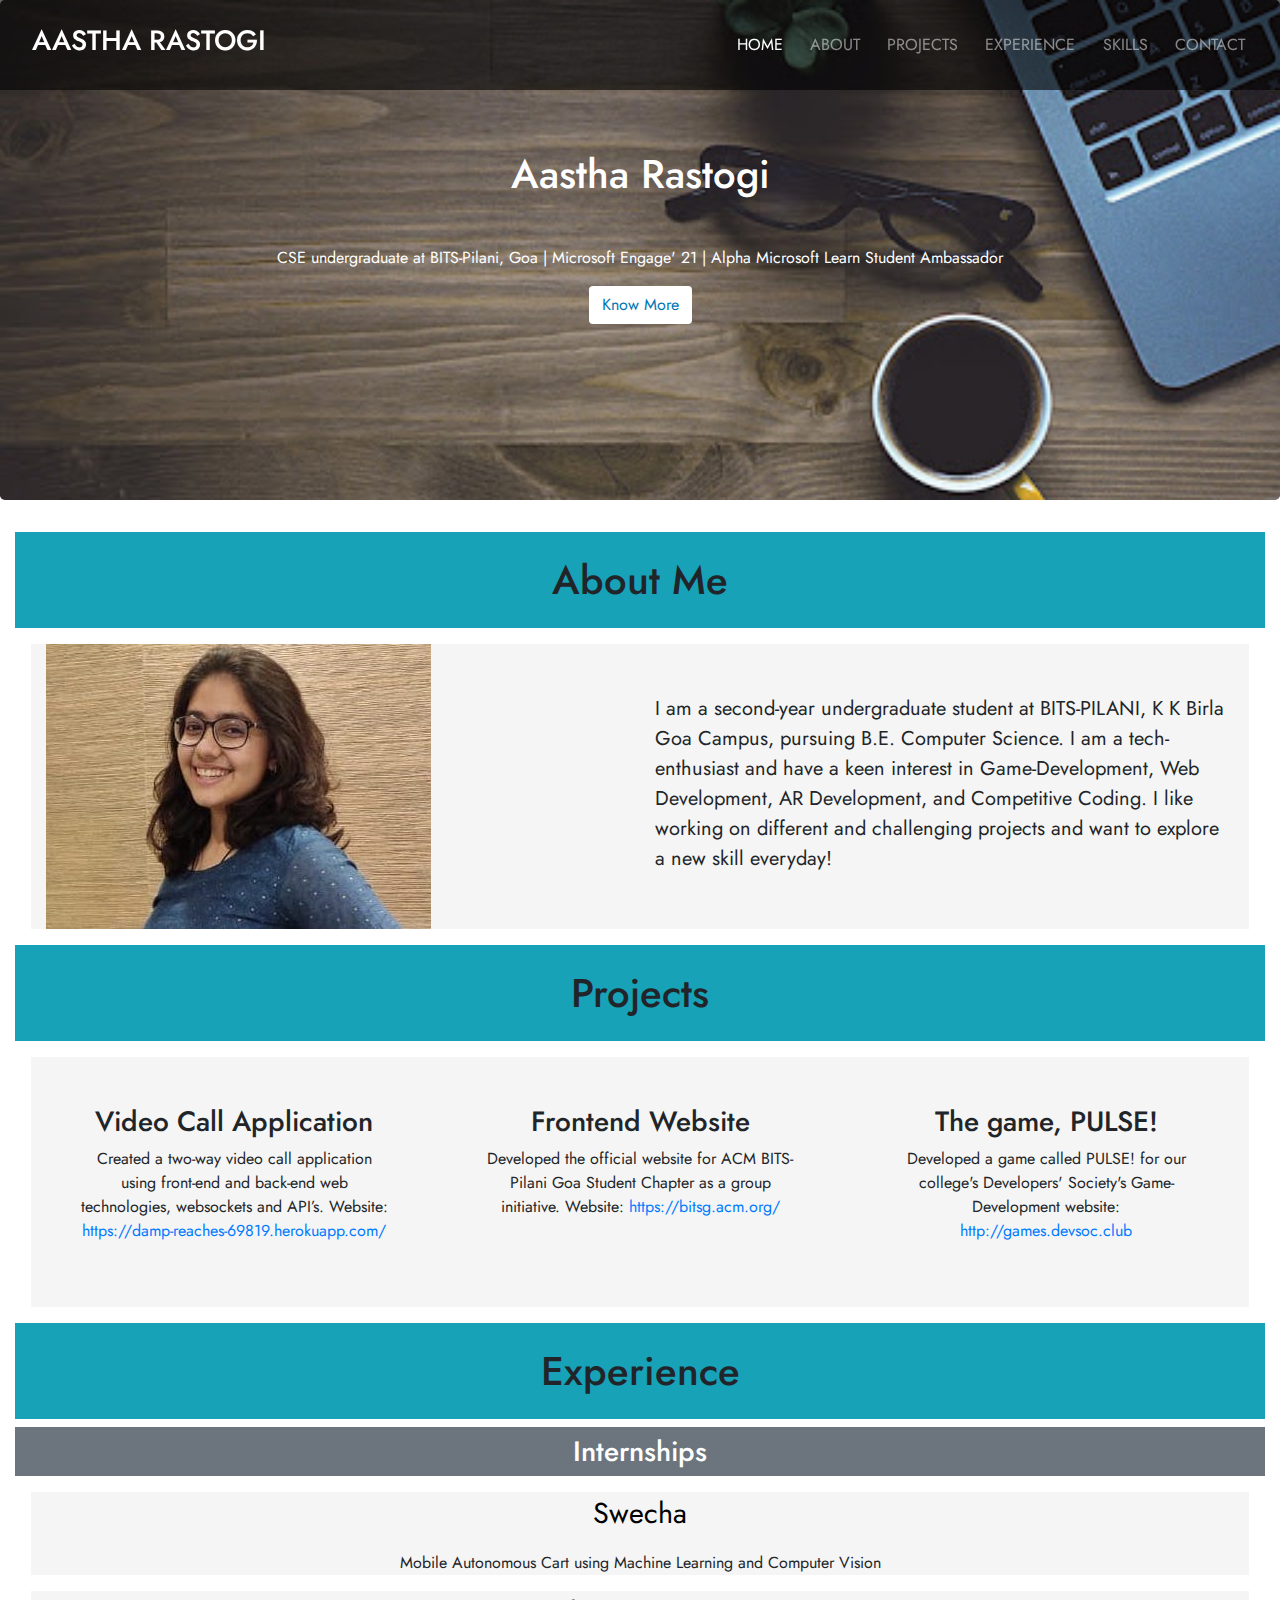
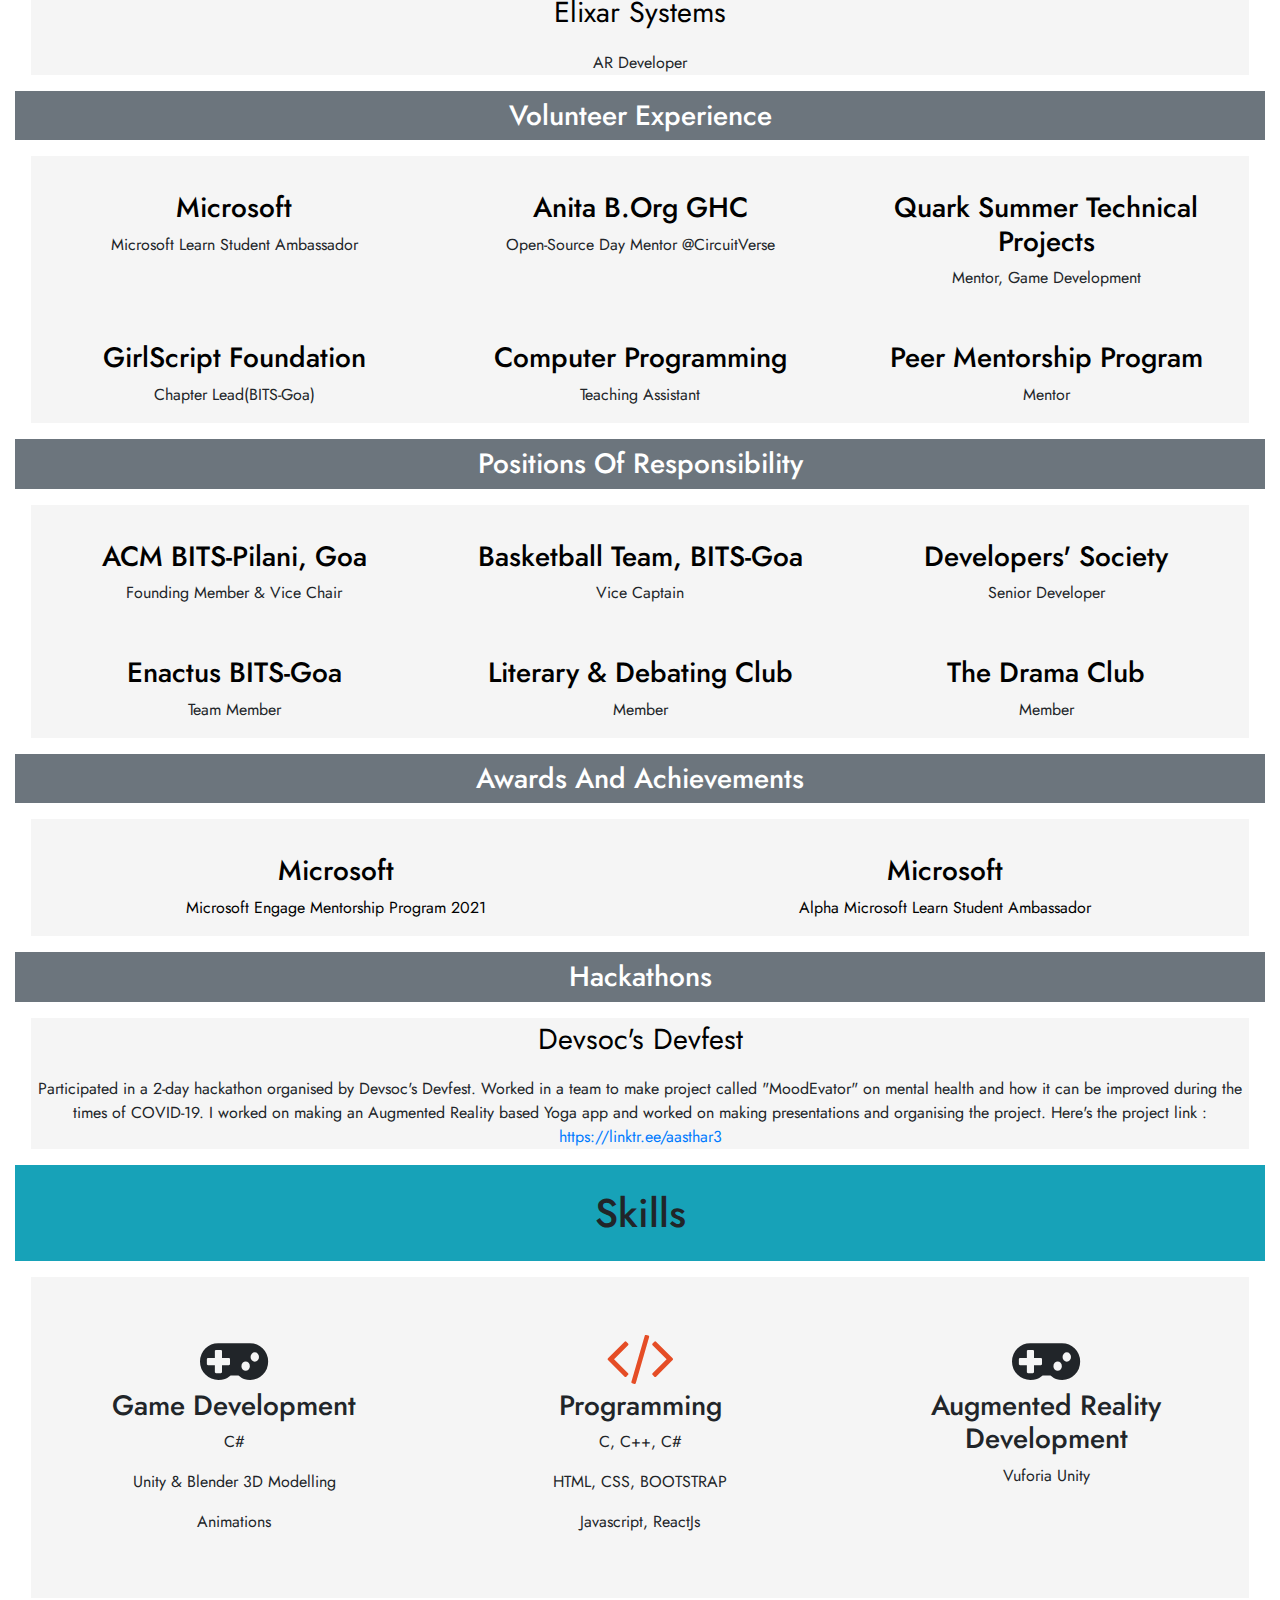
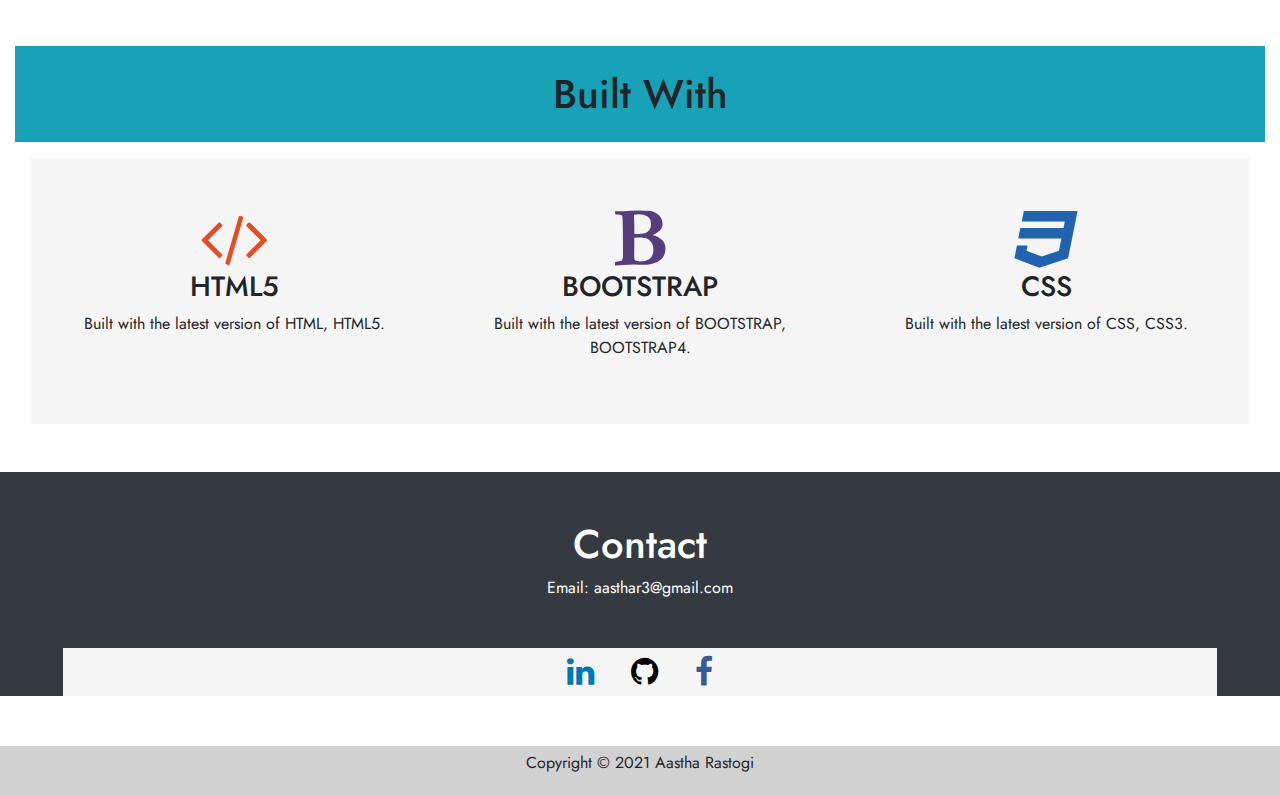
==== myindex.html @ 0b0231b4 "update" ====
<!DOCTYPE html>
<html lang="en">
<head>
    
    <meta charset="UTF-8">
    <meta name="viewport" content="width=device-width, initial-scale=1.0">
    <link rel="stylesheet" href="https://stackpath.bootstrapcdn.com/font-awesome/4.7.0/css/font-awesome.min.css">
    <title>Aastha Rastogi</title>
    <link rel="stylesheet" href="https://maxcdn.bootstrapcdn.com/bootstrap/4.4.1/css/bootstrap.min.css">
    <link href="https://fonts.googleapis.com/css2?family=Jost&display=swap" rel="stylesheet">
    <link rel="stylesheet" href="style.css">
    <link rel="shortcut icon" type="image/png" href="./img/logo.png" />
</head>
<body>

    <header>
        <div>
            <nav class="navbar navbar-expand-lg  navbar-dark bg-dark  fixed-top">
            
                <h3 class="p-3 text-white">AASTHA RASTOGI</h3>
                <button class="navbar-toggler" type="button" data-toggle="collapse" data-target="#navbarSupportedContent" aria-controls="navbarSupportedContent" aria-expanded="false" aria-label="Toggle navigation">
                  <span class="navbar-toggler-icon"></span>
                </button>
              
                <div class="collapse navbar-collapse" id="navbarSupportedContent">
                  <ul class="navbar-nav ml-auto">
                    <li class="nav-item active">
                      <a class="nav-link " href="#home">HOME <span class="sr-only">(current)</span></a>
                    </li>
                    <li class="nav-item">
                      <a class="nav-link " href="#about">ABOUT</a>
                    </li>
                    <li class="nav-item">
                        <a class="nav-link " href="#projects">PROJECTS</a>
                      </li>
                    
                    <li class="nav-item">
                        <a class="nav-link " href="#experience">EXPERIENCE</a>
                    </li>
                    <li class="nav-item">
                        <a class="nav-link " href="#skills">SKILLS</a>
                    </li>
                    <li class="nav-item">
                        <a class="nav-link" href="#contact">CONTACT</a>
                    </li> 
                </ul>
                </div>
            </nav>
        </div>

        <div id="home">
            <div class="jumbotron mt-6 mainbg" style="height: 500px;padding-top: 150px;">
                <h1 style="font-family: inherit; color: white;">Aastha Rastogi</h1>
                <p class="mt-5 text-white">CSE undergraduate at BITS-Pilani, Goa | Microsoft Engage' 21 | Alpha Microsoft Learn Student Ambassador</p> 
                <button class="btn " style=" background-color: white"> <a href="#about" style="color: #0077b5 ">Know More</a></button>
            </div>
            
        </div>
        
       
    </header>
    
    

    <!-- about me -->
    <section>
        <div id="about" class="offset">
            <div class="container-fluid">
                <h1 class="bg-info text-center text-capitalize p-4">About Me</h1>
                <div class="row m-3">
                    <div class="col-lg-6 col-md-6 col-12">
                        <img src="/img/me.jpg" alt="" class="img-fluid">
                    </div>
                    <div class="col-lg-6 col-md-6 col-12">
                        
                        <p style="font-size: 20px;margin-top: 50px;">I am a second-year undergraduate student at BITS-PILANI, K K Birla Goa Campus, pursuing B.E. Computer Science. I am a tech-enthusiast and have a keen interest in Game-Development, Web Development, AR Development, and Competitive Coding. I like working on different and challenging projects and want to explore a new skill everyday!</p>
        
                    </div>
                    
                </div>
                
            </div>
        </div>
        
    </section>
    <!-- about me end -->

    <!-- projects start -->
    <section>
        <div id="projects" class="offset">
            <div class="container-fluid">
                <h1 class="bg-info text-center text-capitalize p-4">Projects</h1>
                <div class="row m-3 text-center">
                    <div class="col-lg-4 col-md-4 col-12 p-5">
                        <h3 m-3>Video Call Application</h3>
                        <p>Created a two-way video call application using front-end and back-end web technologies, websockets and API’s.
                            Website: <a href="https://damp-reaches-69819.herokuapp.com/" target="_blank">https://damp-reaches-69819.herokuapp.com/</a></p>
                    </div>
                    
                    <div class="col-lg-4 col-md-4 col-12 p-5">
                        <h3 m-3>Frontend Website</h3>
                        <p>Developed the official website for ACM BITS-Pilani Goa Student Chapter as a group initiative. Website: 
                            <a href="https://bitsg.acm.org/" target="_blank">https://bitsg.acm.org/</a></p>
                    </div>
                    <div class="col-lg-4 col-md-4 col-12 p-5">
                        <h3 m-3>The game, PULSE!</h3>
                        <p>Developed a game called PULSE! for our college's Developers' Society's Game-Development website: <a href="http://games.devsoc.club" target="_blank">http://games.devsoc.club</a></p>
                    </div>
                    <!-- <div class="col-lg-4 col-md-4 col-12 p-5">
                        <h3 m-3>Rocket launcher app</h3>
                        <p>Built a rocket launcher application based on Augmented Reality. In this application a 3D rocket appears where we want to place it using a 2D image of the rocket. The user can interact with the rocket and make it launch in 3D space</p>
                    </div> -->
                </div>
                
            </div>
        </div>
    </section>

    <!-- projects end -->
    <!-- experience start -->
    <section>
        <div id="experience"  class="offset">
            <div class="container-fluid">
                <h1 class="bg-info text-center text-capitalize p-4">Experience</h1>
                
                
                <!-- Internships -->
                <h3 style="color:white;" class="bg-secondary text-center text-capitalize p-2">Internships</h1>
                    <div class="text-center m-3">
                        <p class="text-center m-3"  style="font-size: 1.8em;"> <a style="color: black;" href="https://swecha.org/" target="_blank" > Swecha</a></p>
                    <p class="text-center">Mobile Autonomous Cart using Machine Learning and Computer Vision</p>
                    </div>
                    <div class="text-center m-3">
                        <p class="text-center m-3"  style="font-size: 1.8em;"> <a style="color: black;" href="http://elixarsystems.com/" target="_blank"> Elixar Systems</a></p>
                    <p class="text-center">AR Developer</p>
                    </div>
                <!-- Internships end -->
                <!-- Volunteer Experience -->
                <h3 style="color:white;" class="bg-secondary text-center text-capitalize p-2 ">Volunteer Experience</h1>
                    <div class="row m-3 text-center">
                        <div class="col col-lg-4">
                            <h3 style="margin-top: 35px;  "><a class="nounderline" style="color: black;"  href="https://studentambassadors.microsoft.com/" target="_blank">Microsoft</a></h3>  
                            <p>Microsoft Learn Student Ambassador</p>
                        </div>
                        <div class="col col-lg-4">
                            <h3 style="margin-top: 35px;  "><a class="nounderline" style="color: black;"  href="https://anitab-org.github.io/open-source-day/upcoming/" target="_blank">Anita B.Org GHC</a></h3>  
                            <p>Open-Source Day Mentor
                                @CircuitVerse</p>
                        </div>  
                        <div class="col col-lg-4">
                            <h3 style="margin-top: 35px;  "><a class="nounderline" style="color: black;"  href="https://qstp.bitsquark.org/" target="_blank">Quark Summer Technical Projects</a></h3>  
                            <p>Mentor, Game Development</p>
                        </div>  
                        <div class="col col-lg-4">
                            <h3 style="margin-top: 35px;  "><a class="nounderline" style="color: black;"  href="https://www.girlscript.tech/home" target="_blank">GirlScript Foundation</a></h3>  
                            <p>Chapter Lead(BITS-Goa)</p>
                        </div>
                        <div class="col col-lg-4">
                            <h3 style="margin-top: 35px;  "><a class="nounderline" style="color: black;"  href="https://www.bits-pilani.ac.in/goa/" target="_blank">Computer Programming</a></h3>  
                            <p>Teaching Assistant</p>
                        </div> 
                        <div class="col col-lg-4">
                            <h3 style="margin-top: 35px;  "><a class="nounderline" style="color: black;"  href="https://www.bits-pilani.ac.in/Goa/AUGSD/PMP" target="_blank">Peer Mentorship Program</a></h3>  
                            <p>Mentor</p>
                        </div>
                    </div>
                <!-- Volunteer Experience end -->
                <!-- Positions Of Responsibility -->
                <h3 style="color:white;" class="bg-secondary text-center text-capitalize p-2 ">Positions Of Responsibility</h1>
                    <div class="row m-3 text-center">
                        
                        <div class="col col-lg-4">
                            <h3 style="margin-top: 35px;  "><a class="nounderline" style="color: black;"  href="https://bitsg.acm.org/" target="_blank">ACM BITS-Pilani, Goa</a></h3>  
                            <p>Founding Member & Vice Chair</p>
                        </div>    
                        <div class="col col-lg-4">
                            
                            <h3 style="margin-top: 35px;  "><a class="nounderline" style="color: black;"  href="#" target="_blank">Basketball Team, BITS-Goa</a></h3>  
                            <p>Vice Captain</p>
                        </div>
                                       
                        <div class="col col-lg-4">
                            <!-- col-md-3  -->
                            <!-- <img src="devsoc.png" class="img-circle img-fluid img-responsive" alt="Cinque Terre"> -->
                            <h3 style="margin-top: 35px; "><a class="nounderline" style="color: black;"  href="https://devsoc.club/" target="_blank">Developers' Society</a></h3>  
                            <p>Senior Developer</p>
                        </div>
                        
                        
                        
                        <!-- <div class="col col-lg-2">
                            
                        </div> -->
                        <div class="col col-lg-4">
                            <h3 style="margin-top: 35px; "><a class="nounderline" style="color: black;"  href="https://plus.enactus.org/s/account/0017000001J3jeQAAR/bits-pilani-goa" target="_blank">Enactus BITS-Goa</a></h3>  
                            <p>Team Member</p>
                        </div>
                        <div class="col col-lg-4">
                            
                            <h3 style="margin-top: 35px "><a class="nounderline" style="color: black;"  href="https://www.facebook.com/ldcbitsg/" target="_blank">Literary & Debating Club</a></h3>  
                            <p>Member</p>
                            
                        </div>
                        <div class="col col-lg-4">
                            
                            <h3 style="margin-top: 35px; "><a class="nounderline" style="color: black;"  href="https://www.facebook.com/bpgcdramaclub/" target="_blank">The Drama Club</a></h3>  
                            <p>Member</p>
                            
                        </div>
                       
                    </div>
                <!-- End of Positions Of Responsibility -->

                <!-- Awards and Achievements -->
                <h3 style="color:white;" class="bg-secondary text-center text-capitalize p-2 ">Awards and Achievements</h1>
                    
                    <div class="row m-3 text-center">
                      <div class="col">
                        <h3 style="margin-top: 35px;  "><a class="nounderline" style="color: black;"  href="https://microsoft.acehacker.com/engage2021" target="_blank">Microsoft</a></h3>  
                        <p> <a class="nounderline" style="color: black;"  href="https://drive.google.com/file/d/1XZwc8YkQY0bQ4_vN1Iy8Lm5P91vXnEnA/view?usp=sharing" target="_blank">Microsoft Engage Mentorship Program 2021</a></p> 
                      </div>
                      <div class="col">
                        <h3 style="margin-top: 35px;  "><a class="nounderline" style="color: black;"  href="https://studentambassadors.microsoft.com/" target="_blank">Microsoft</a></h3>  
                        <p> <a class="nounderline" style="color: black;"  href="https://drive.google.com/file/d/1ZhXa-jci1K-axGBLq14okh6jwX_xzOzJ/view?usp=sharing" target="_blank">Alpha Microsoft Learn Student Ambassador</a></p>
                      </div>
                    </div>
            <!-- Awards and Achievements end -->
                <!-- Hackathons -->
                    <h3 style="color:white;" class="bg-secondary text-center text-capitalize p-2 ">Hackathons</h1>
                        <div class="text-center m-3">
                            <p class="text-center m-3"  style="font-size: 1.8em;"> <a style="color: black;" href="https://devfolio.co/hackathons" > Devsoc's Devfest</a></p>
                            <p class="text-center">Participated in a 2-day hackathon organised by Devsoc's Devfest. Worked in a team to make project called "MoodEvator" on mental health and how it can be improved during the times of COVID-19. I worked on making an Augmented Reality based Yoga app and worked on making presentations and organising the project. Here's the project link : <a href="https://linktr.ee/aasthar3" target="_blank">https://linktr.ee/aasthar3</a></p>
                        </div>
                <!-- Hackathons end -->
                        
            </div>
        </div>
    </section>
    <!-- experience end -->
    <!-- skills -->
    <section>
        <div id="skills" class="offset">
            <div class="container-fluid">
                <h1 class="bg-info text-center text-capitalize p-4">Skills</h1>
                <div class="row m-3 text-center">
                    <div class="col-lg-4 col-md-4 col-12 p-5">
                        <i class="fa fa-gamepad fa-2x"></i>
                        <h3 m-3>Game Development</h3>
                        <p>C#</p>
                        <p>Unity & Blender 3D Modelling</p>
                        <p>Animations</p>
                    </div>
                    <div class="col-lg-4 col-md-4 col-12 p-5">
                        <i class="fa fa-code fa-2x"></i>
                        <h3 >Programming</h3>
                        <p>C, C++, C#</p>
                    
                        <p>HTML, CSS, BOOTSTRAP</p>
                        <p>Javascript, ReactJs</p>
                    </div>
                    <div class="col-lg-4 col-md-4 col-12 p-5">
                        <i class="fa fa-gamepad fa-2x"></i>
                        <h3 m-3>Augmented Reality Development</h3>
                        <p>Vuforia Unity</p>
                        
                    </div>
                    
                </div>
            </div>
        </div>
    </section>

    <!-- skills end -->

    
    <!-- built with start -->
    <section>
        
        <div class="container-fluid ">
            <h1 class="text-center bg-info text-capitalize mt-5 p-4">Built With</h1>
            <div class="row m-3 text-center padding">
                <div class="col-sm-4 col-md-4 p-5">
                    <i class="fa fa-code fa-2x"></i>
                    <h3>HTML5</h3>
                    <p>Built with the latest version of HTML, HTML5.</p>
                </div>
                <div class="col-sm-4 col-md-4 p-5">
                    <i class="fa fa-bold fa-2x"></i>
                    <h3>BOOTSTRAP</h3>
                    <p>Built with the latest version of BOOTSTRAP, BOOTSTRAP4.</p>
                </div>
                <div class="col-sm-4 col-md-4 p-5">
                    <i class="fa fa-css3 fa-2x"></i>
                    <h3>CSS</h3>
                    <p>Built with the latest version of CSS, CSS3.</p>
                </div>
            </div>
        </div>
        
        
        
    </section>
    <!-- built with end -->

    <!-- contact -->
    <footer>
        <div id="contact">
            <div class="container-fluid bg-dark text-white">
                <h1 class="text-center text-capitalize mt-5 pt-5">Contact</h1>
                <p class="text-center">Email: <a href="mailto:aasthar3@gmail.com" style="color: white;">aasthar3@gmail.com</a></p>
    
                <div class="row text-center bg-dark social padding m-5 mb-5">
                    <div class="col-12 ">
                        <a href="https://www.linkedin.com/in/aastha-rastogi/" target="_blank"><i class="fa fa-linkedin"></i></a>
    
                        <a href="https://github.com/astelrastogi" target="_blank"><i class="fa fa-github"></i></a>
                        <a href="https://www.facebook.com/aastha.r.1460" target="_blank"><i class="fa fa-facebook"></i></a>
                        <!-- <a href="" target="_blank"><i class="fa fa-instagram"></i></a> -->
                        <!-- <a href="" target="_blank"><i class="fa fa-whatsapp"></i></a> -->
                    </div>
                </div>
    
            </div>
        </div>
        
        
    </footer>
    <footer id="mainfooter">
        <p>Copyright &copy; 2021 Aastha Rastogi</p>

    </footer>
    <!-- contact end -->
    <script src="https://ajax.googleapis.com/ajax/libs/jquery/3.5.1/jquery.min.js"></script>
    <script src="https://cdnjs.cloudflare.com/ajax/libs/popper.js/1.16.0/umd/popper.min.js"></script>
    <script src="https://maxcdn.bootstrapcdn.com/bootstrap/4.4.1/js/bootstrap.min.js"></script> 
    
    
</body>
</html>
---- style.css ----
@media (max-width: 992px) {

}
@media (max-width: 768px) {

}
@media (max-width: 576px) {

}

*{
    margin:0; padding: 0;
    font-family: 'Jost', sans-serif;
}
#aboutme{
    margin-top:30px ;
}
figure{
    position: relative;
    width: 100%;
    height: 60%;
    margin: 0!important;
}
.fixed-wrap {
  clip: rect(0, auto, auto, 0);
  position: absolute;
  top: 0;
  left: 0;
  width: 100%;
  height: 100%;
}
#fixed {
  background-image: url('bg5.jpg');
  position: fixed;
  display: block;
  top: 0;
  left: 0;
  width: 100%;
  height: 100%;
  background-size: cover;
  background-position: center center;
  -webkit-transform: translateZ(0);
          transform: translateZ(0);
  will-change: transform;
}
.nounderline{
    text-decoration: none;
}
.container-fluid div{
    background-color:whitesmoke!important;
}
.navbar{
    background-color: rgba(0, 0, 0,0.6)!important;
}
.navbar-nav li{
    padding-right: 0.7rem;
}
.jumbotron {
  text-align: center;
  padding-top: 10rem;
  padding-bottom: 10rem;
 
  background-image: url('img/bgg.jpg');
  background-size: cover;
 
}
.fa-gamepad{
  size: 20px;
  font-size: 4em;
}
.fa-laptop-code{
  size: 20px;
  font-size: 4em;
}
.fa-code{
    color: #e54d26;
    size: 20px;
}
.fa-bold{
    color: #563d7c;
}
.fa-css3{
    color: #2163af;
}
.fa-code,.fa-bold,.fa-css3{
    font-size: 4em;
}
.social a{
    font-size: 2em;
    padding: 1rem;
}
.fa-facebook{
  color: #3b5998;
}
.fa-linkedin{
  color:  #0077b5;   
}
.fa-github{
    color: black;
}
.fa-instagram{
    color: #da2d8c;
}
.fa-whatsapp{
    color: #2cdb52;
}
.fa-whatsapp:hover,.fa-facebook:hover,.fa-linkedin:hover,.fa-github:hover,.fa-instagram:hover{
    color: grey;
}
#mainfooter{
  background-color: rgb(209, 209, 209);
  text-align: center;
  padding: 5px;
  margin-top: 50px;
}
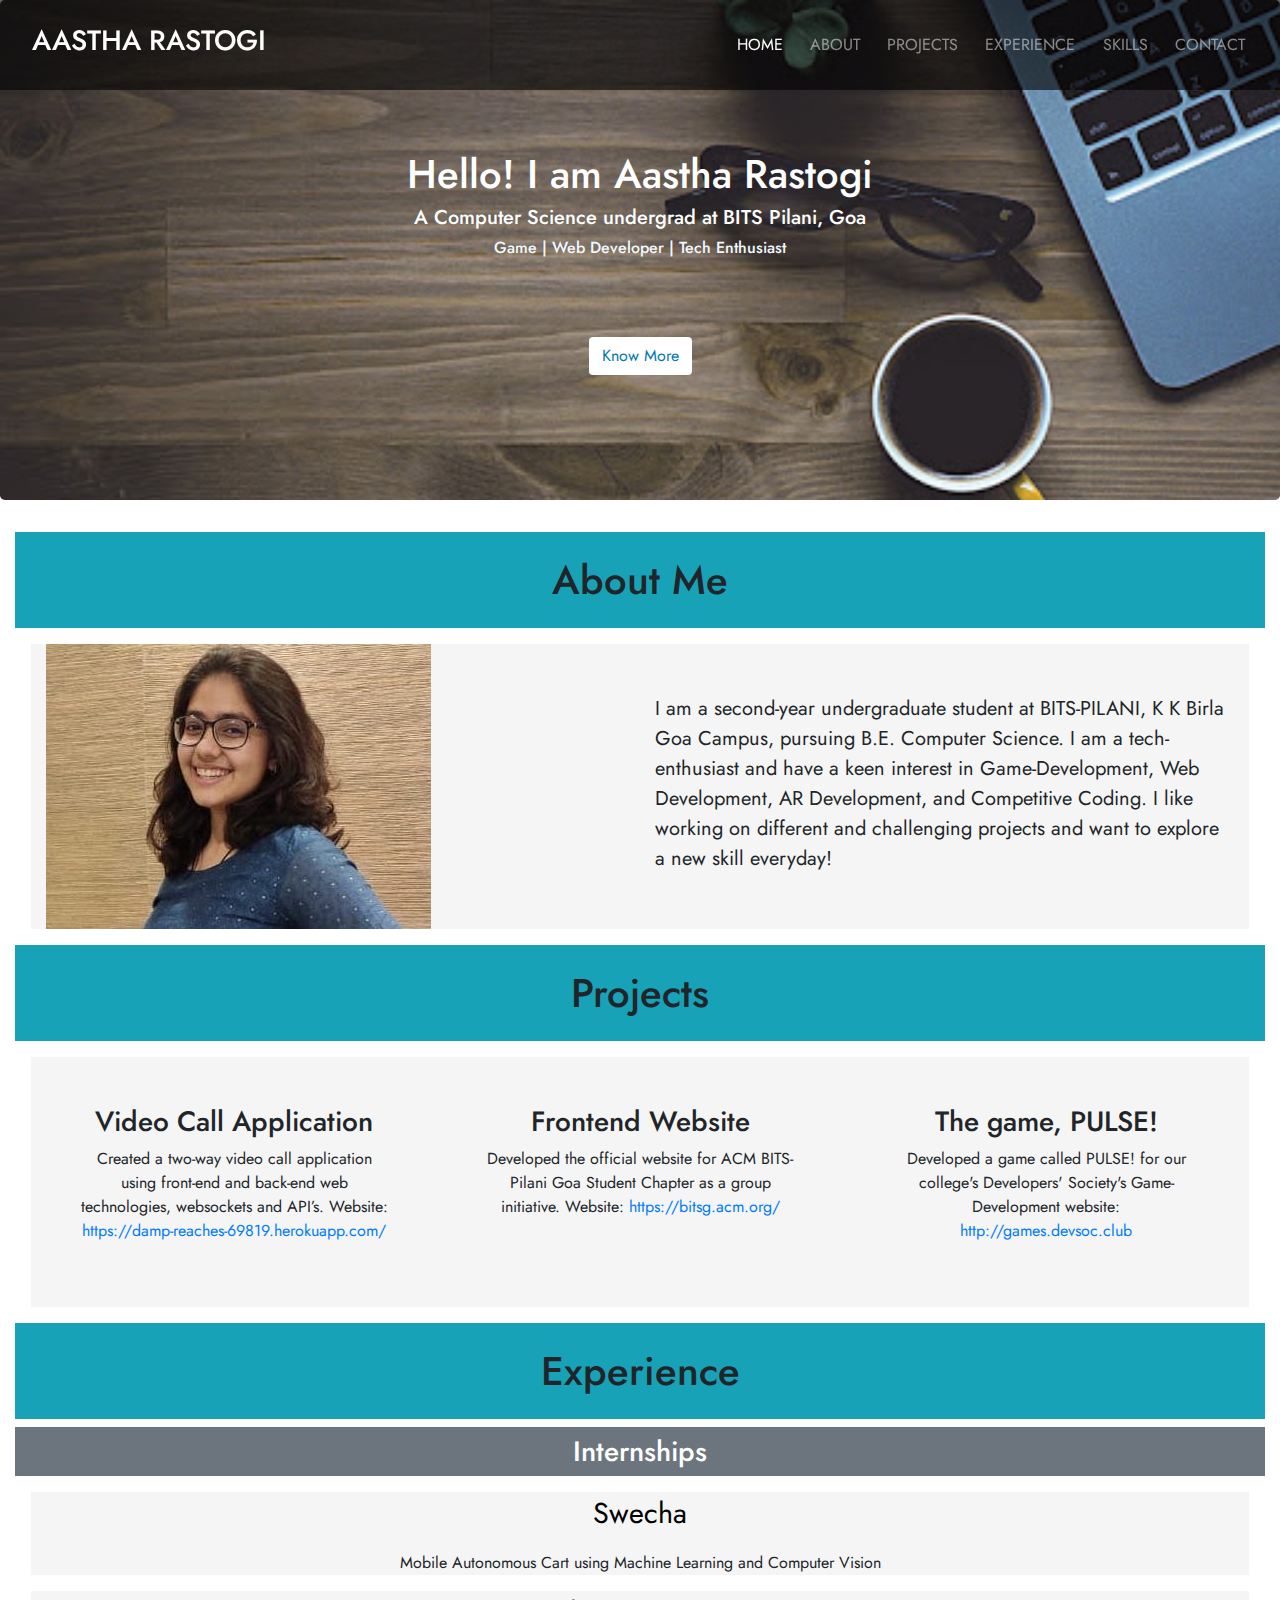
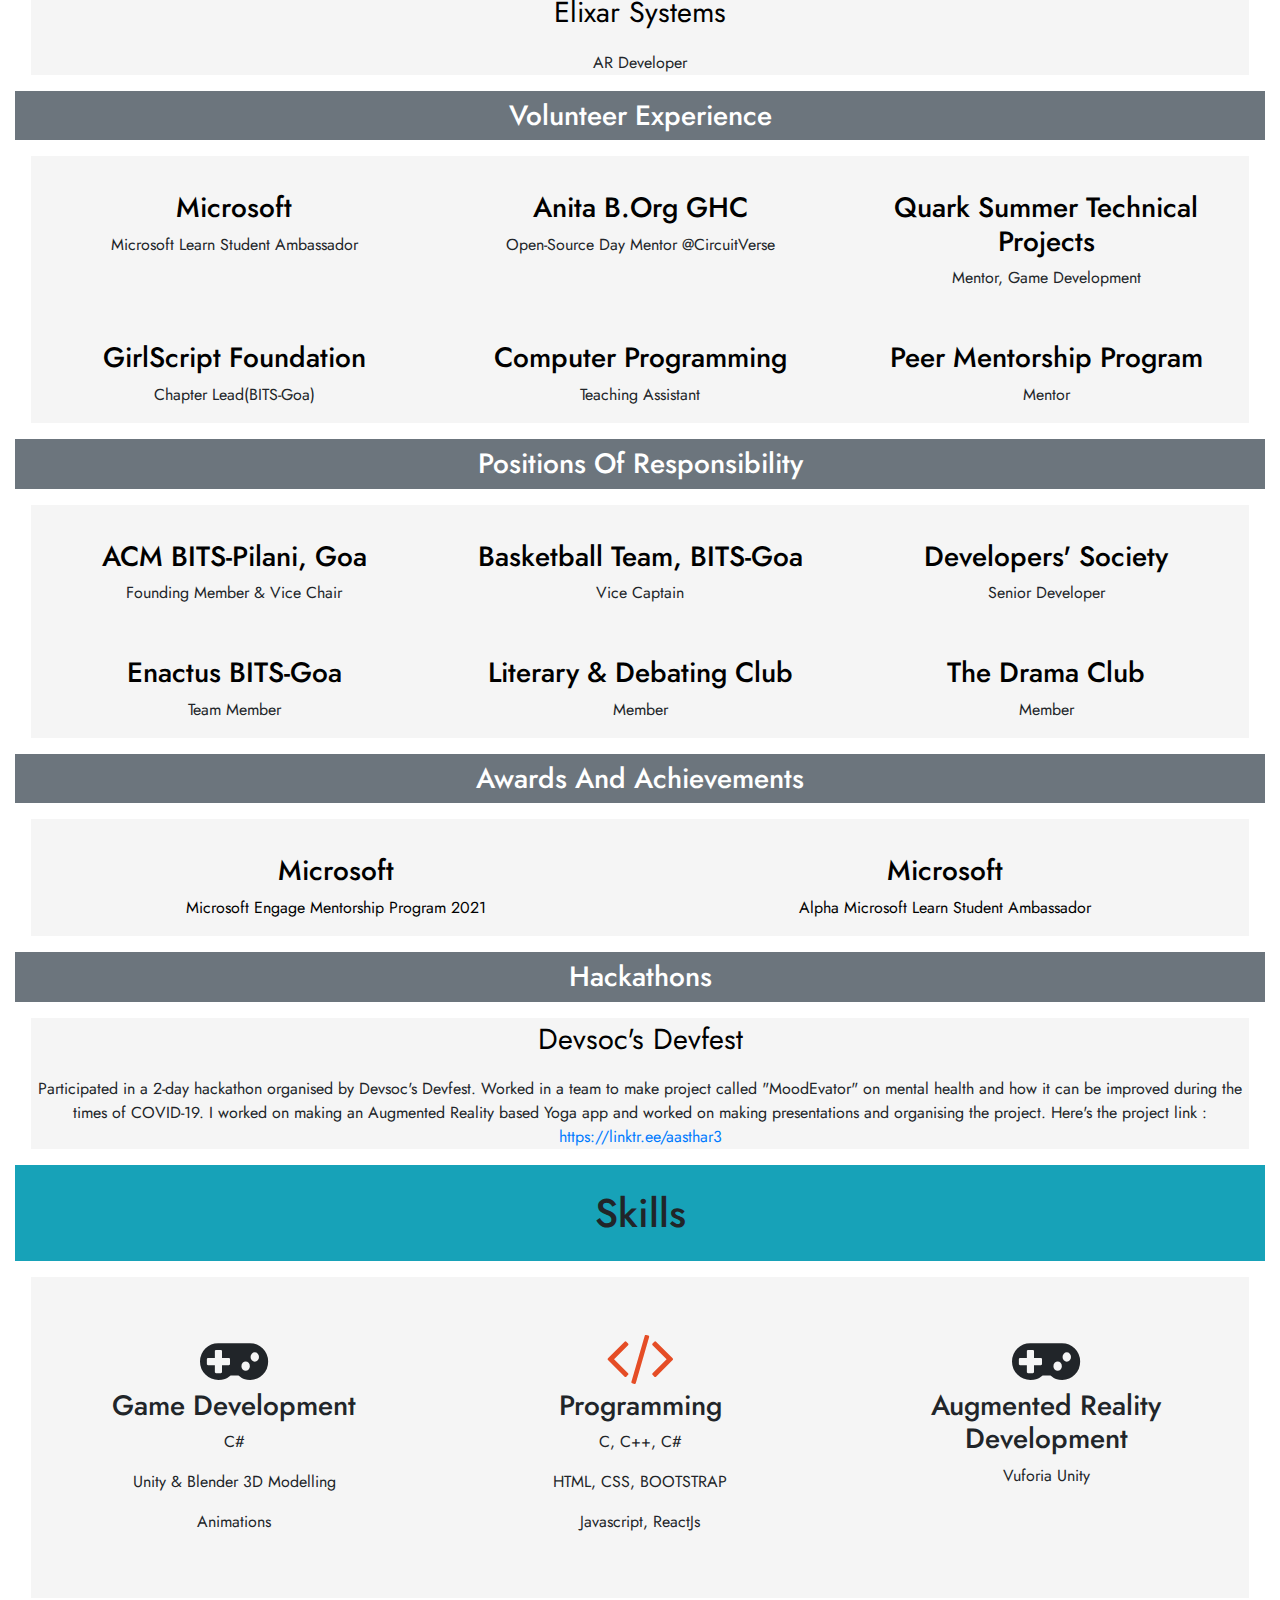
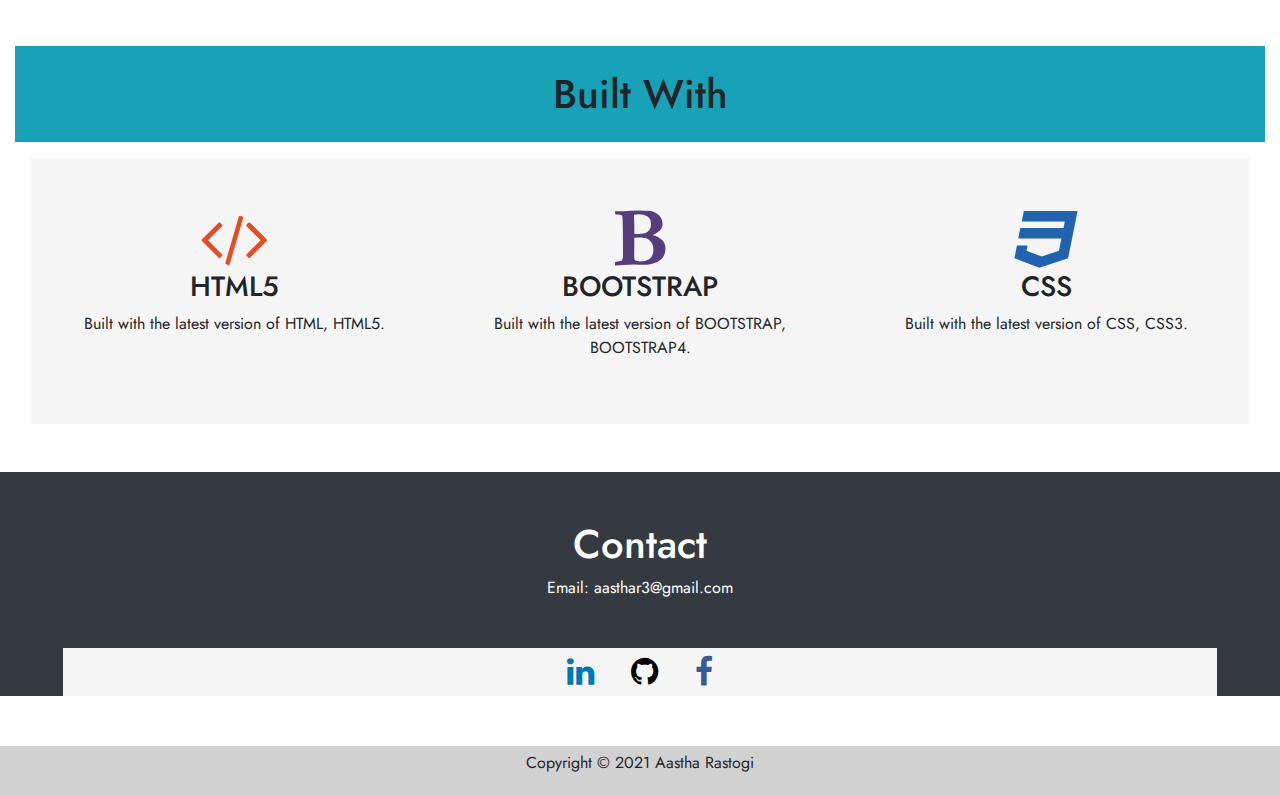
==== commit e1642f10: "update" ====
--- a/myindex.html
+++ b/myindex.html
@@ -50,8 +50,12 @@
 
         <div id="home">
             <div class="jumbotron mt-6 mainbg" style="height: 500px;padding-top: 150px;">
-                <h1 style="font-family: inherit; color: white;">Aastha Rastogi</h1>
-                <p class="mt-5 text-white">CSE undergraduate at BITS-Pilani, Goa | Microsoft Engage' 21 | Alpha Microsoft Learn Student Ambassador</p> 
+                <h1 style="font-family: inherit; color: white;">Hello! I am Aastha Rastogi</h1>
+                <h5 id="typeText2" style="color: white;">A Computer Science undergrad at BITS Pilani, Goa</h6>
+                <h6 id="typeText3" style="color:aliceblue;"> Game | Web Developer | Tech Enthusiast</h6>
+                <br><br><br>
+                <!-- <p class="mt-5 text-white">CSE undergraduate at BITS-Pilani, Goa 
+                    Microsoft Engage' 21 | Alpha Microsoft Learn Student Ambassador</p>  -->
                 <button class="btn " style=" background-color: white"> <a href="#about" style="color: #0077b5 ">Know More</a></button>
             </div>
             
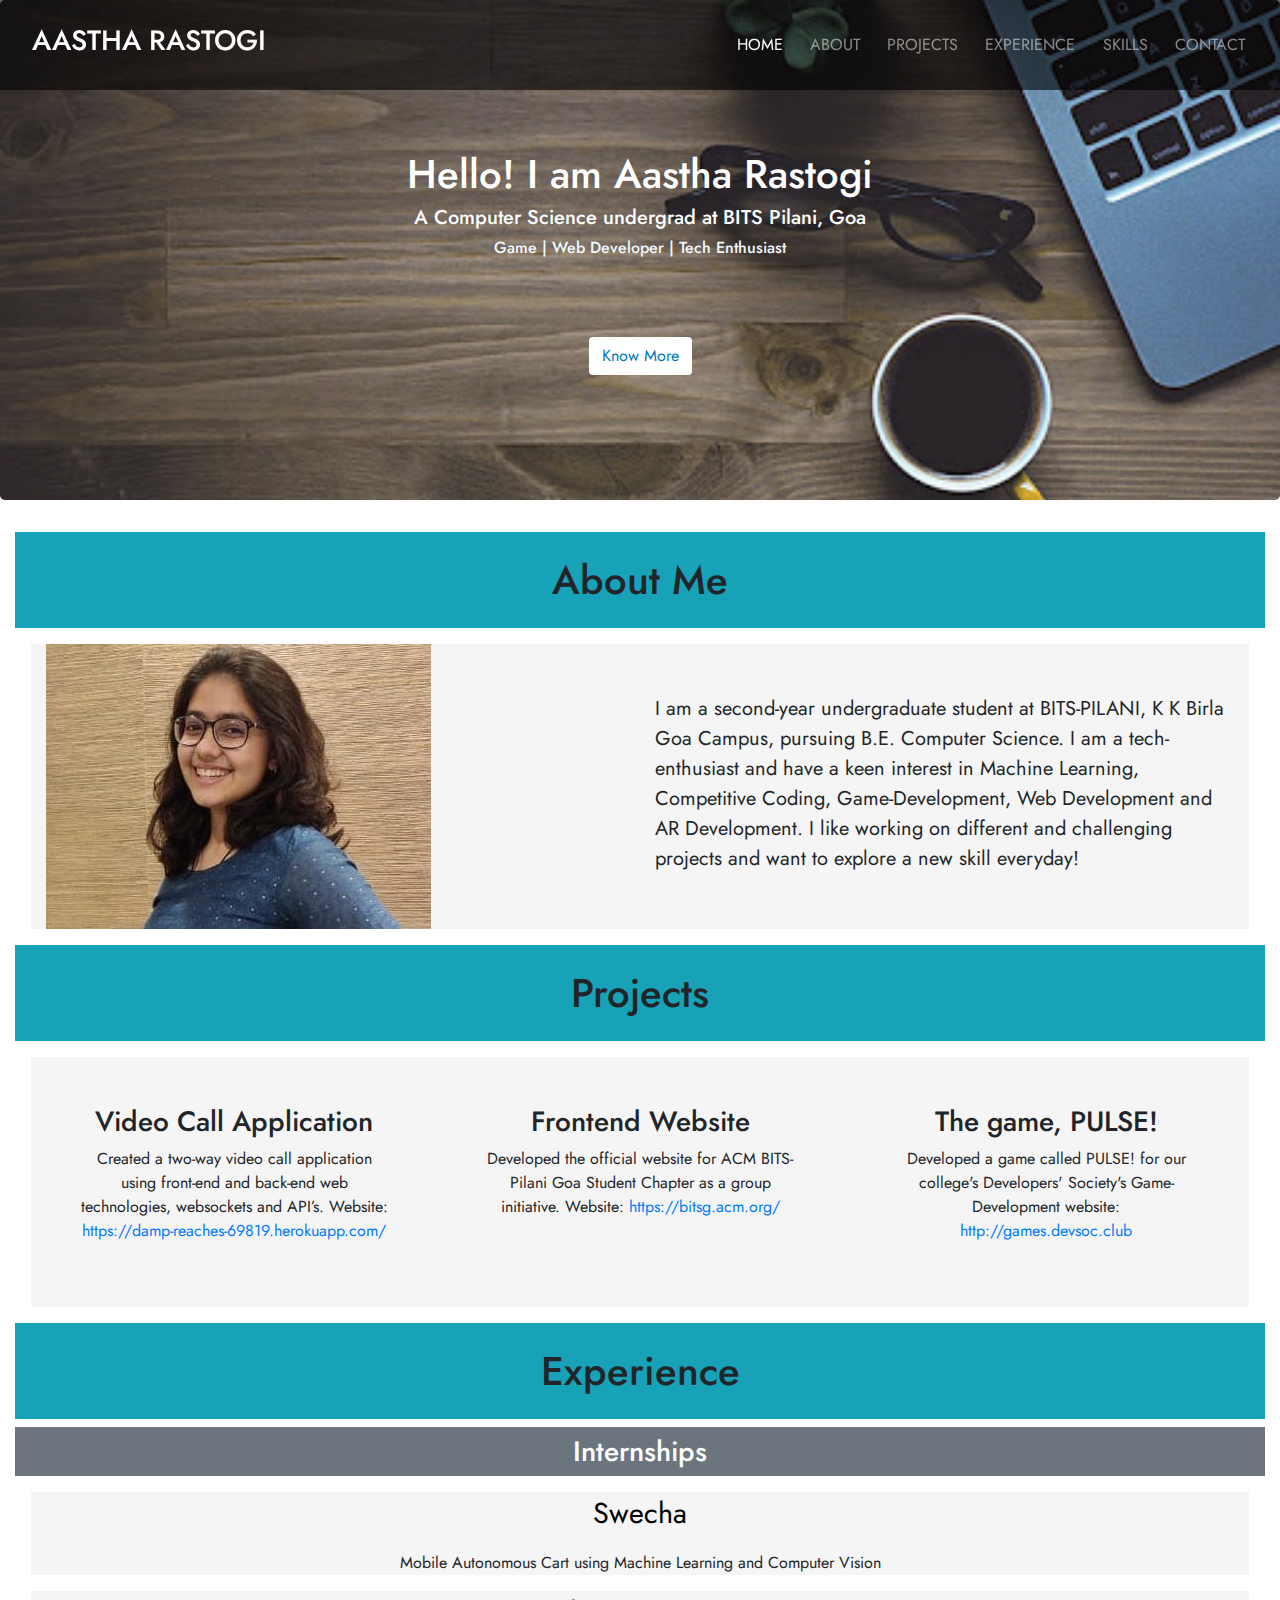
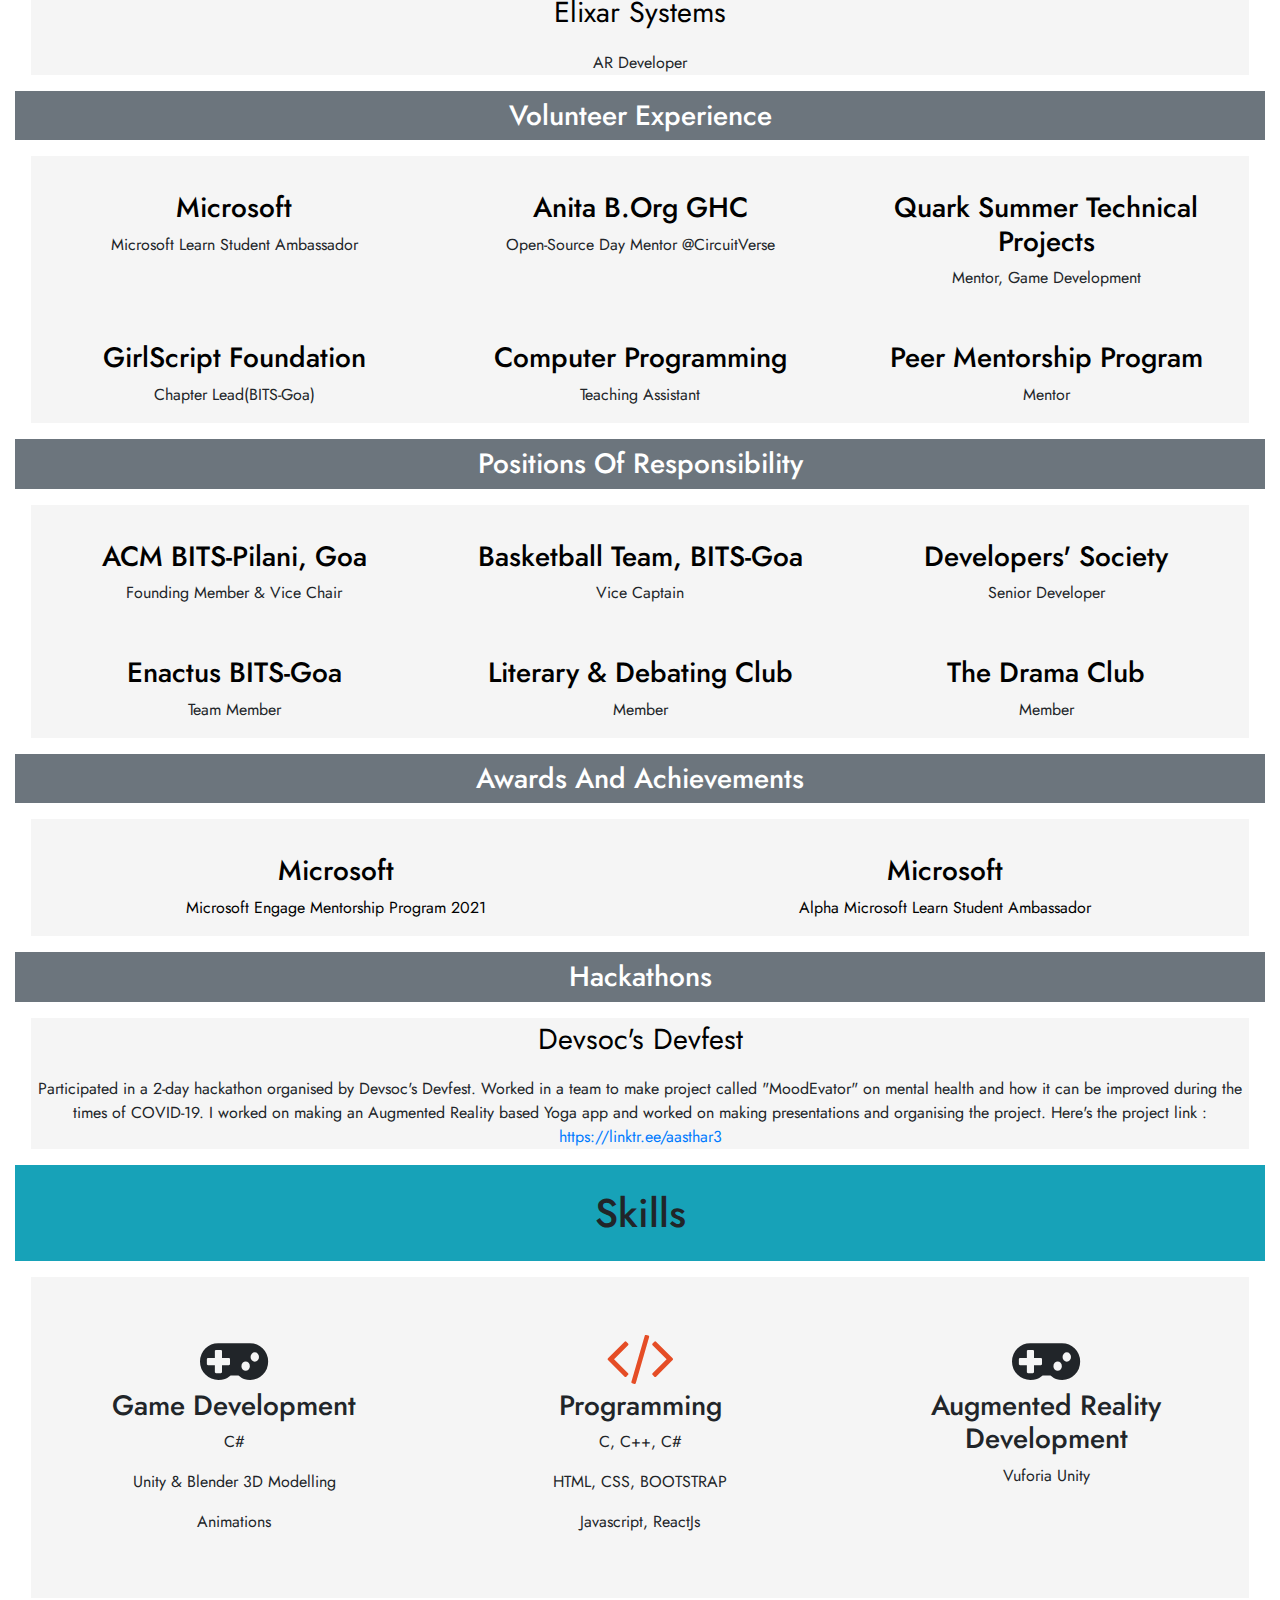
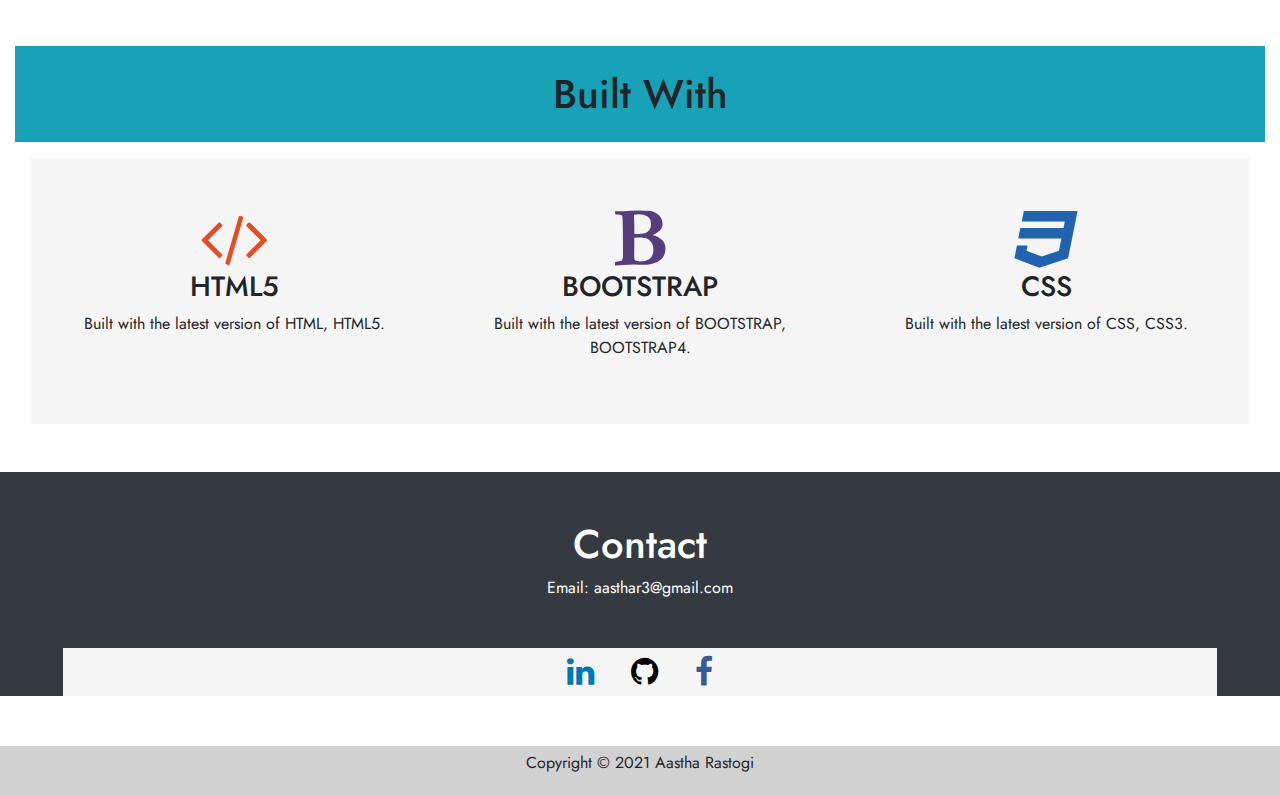
==== commit 9f043bef: "Update myindex.html" ====
--- a/myindex.html
+++ b/myindex.html
@@ -77,7 +77,7 @@
                     </div>
                     <div class="col-lg-6 col-md-6 col-12">
                         
-                        <p style="font-size: 20px;margin-top: 50px;">I am a second-year undergraduate student at BITS-PILANI, K K Birla Goa Campus, pursuing B.E. Computer Science. I am a tech-enthusiast and have a keen interest in Game-Development, Web Development, AR Development, and Competitive Coding. I like working on different and challenging projects and want to explore a new skill everyday!</p>
+                        <p style="font-size: 20px;margin-top: 50px;">I am a second-year undergraduate student at BITS-PILANI, K K Birla Goa Campus, pursuing B.E. Computer Science. I am a tech-enthusiast and have a keen interest in Machine Learning, Competitive Coding, Game-Development, Web Development and AR Development. I like working on different and challenging projects and want to explore a new skill everyday!</p>
         
                     </div>
                     
@@ -340,4 +340,4 @@
     
     
 </body>
-</html>+</html>
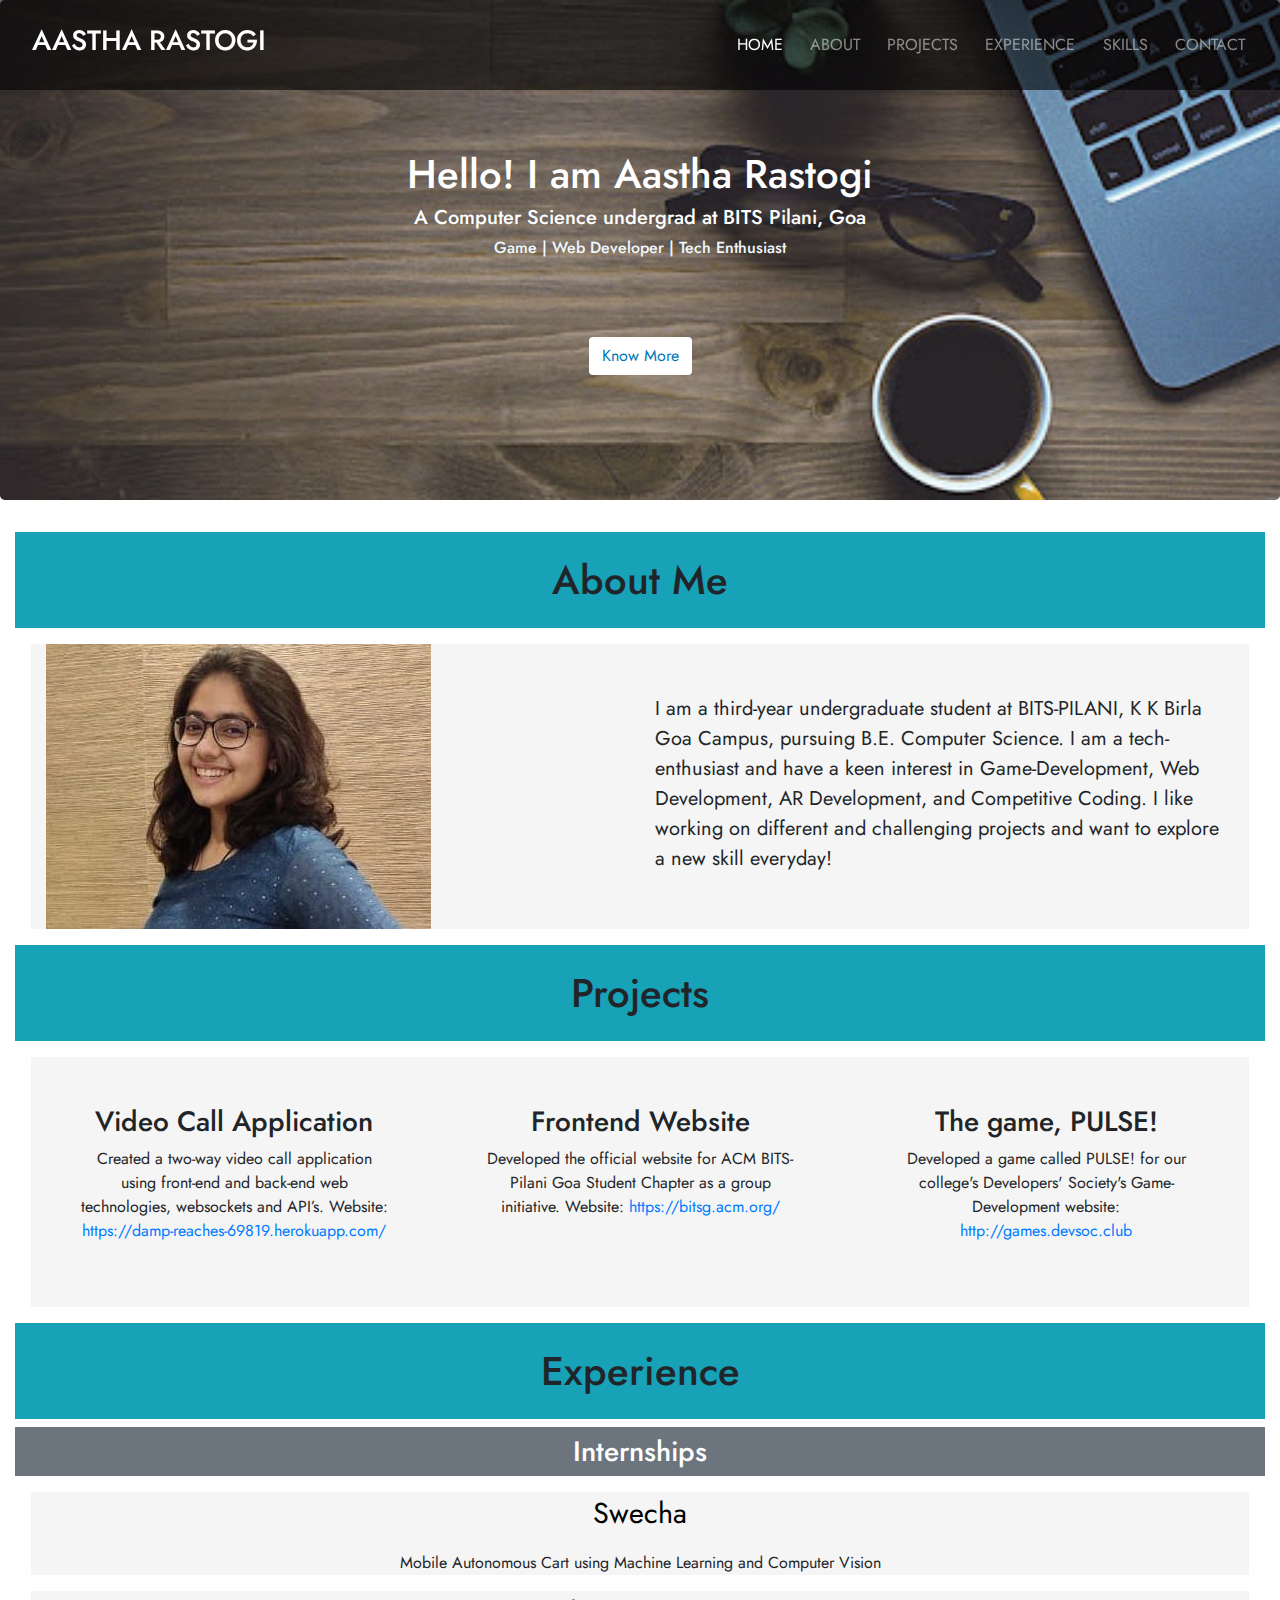
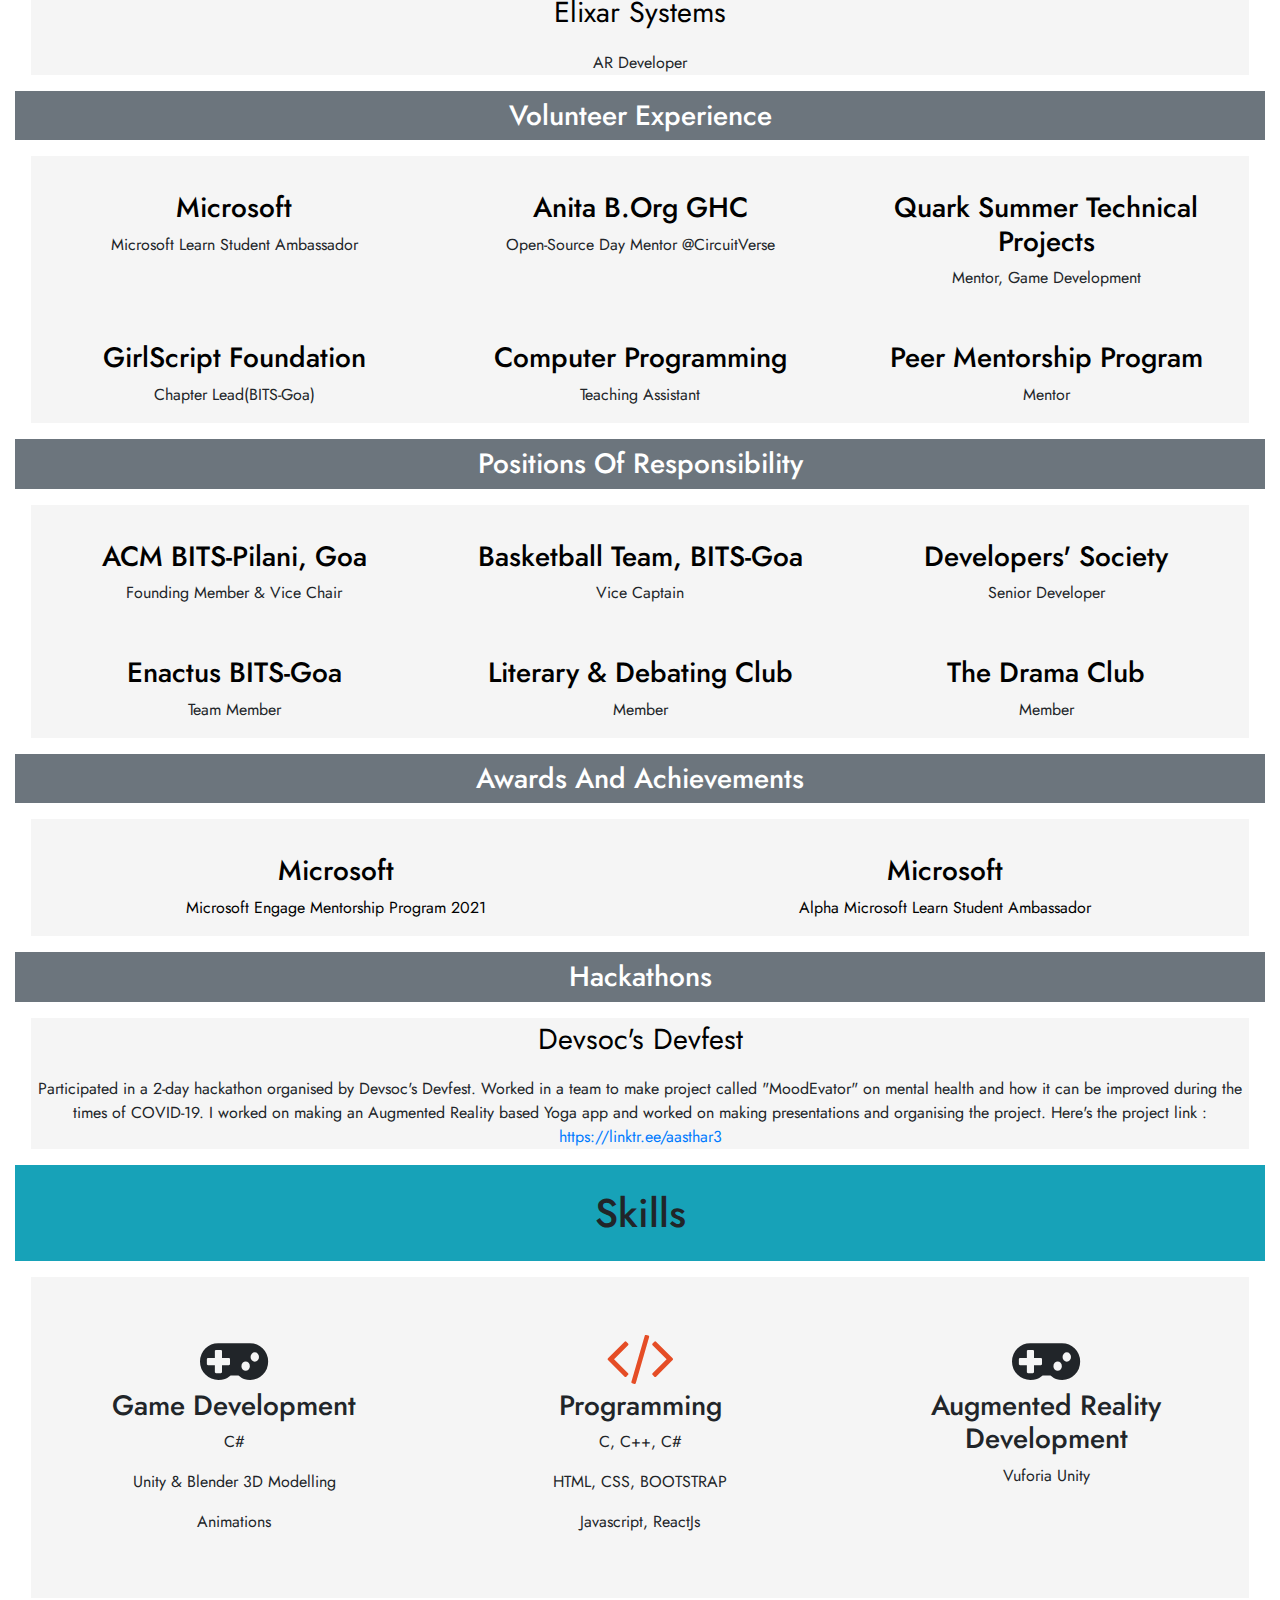
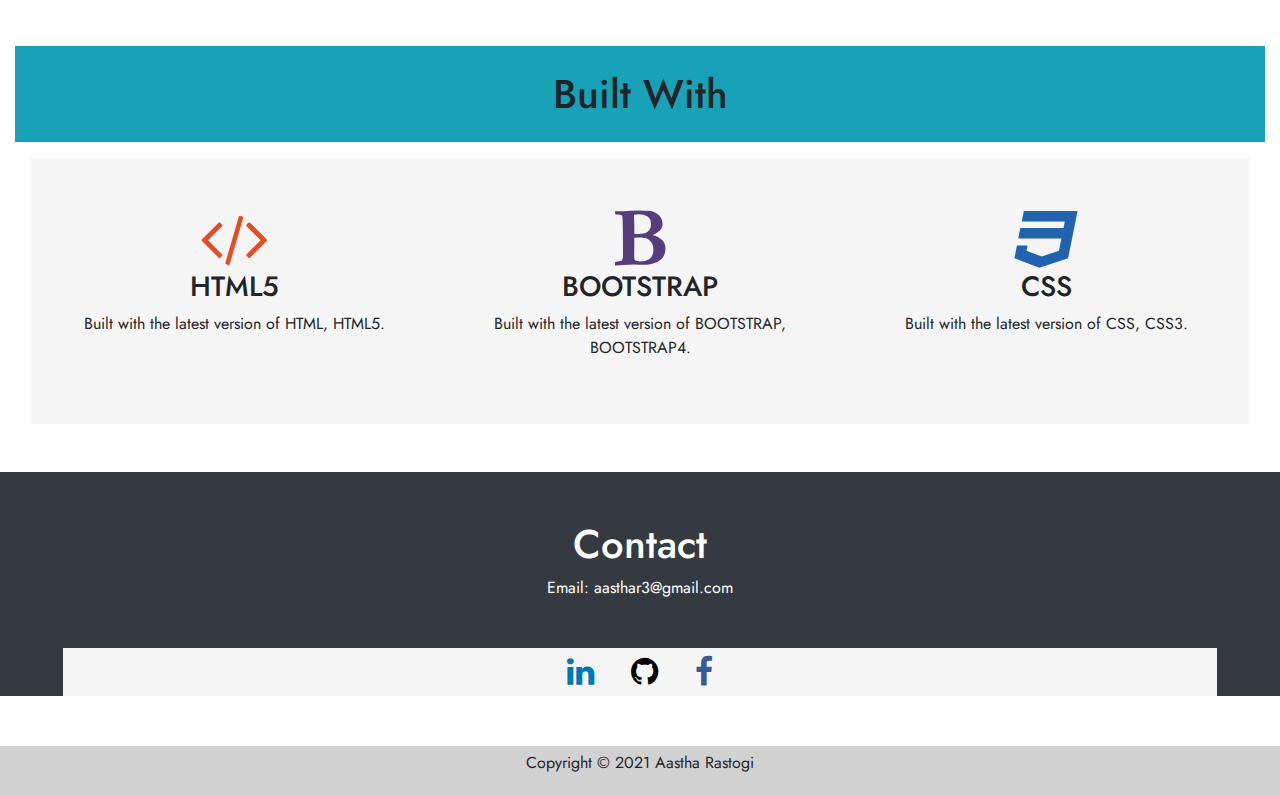
==== commit 4e523f9a: "update" ====
--- a/myindex.html
+++ b/myindex.html
@@ -77,7 +77,7 @@
                     </div>
                     <div class="col-lg-6 col-md-6 col-12">
                         
-                        <p style="font-size: 20px;margin-top: 50px;">I am a second-year undergraduate student at BITS-PILANI, K K Birla Goa Campus, pursuing B.E. Computer Science. I am a tech-enthusiast and have a keen interest in Machine Learning, Competitive Coding, Game-Development, Web Development and AR Development. I like working on different and challenging projects and want to explore a new skill everyday!</p>
+                        <p style="font-size: 20px;margin-top: 50px;">I am a third-year undergraduate student at BITS-PILANI, K K Birla Goa Campus, pursuing B.E. Computer Science. I am a tech-enthusiast and have a keen interest in Game-Development, Web Development, AR Development, and Competitive Coding. I like working on different and challenging projects and want to explore a new skill everyday!</p>
         
                     </div>
                     
@@ -340,4 +340,4 @@
     
     
 </body>
-</html>
+</html>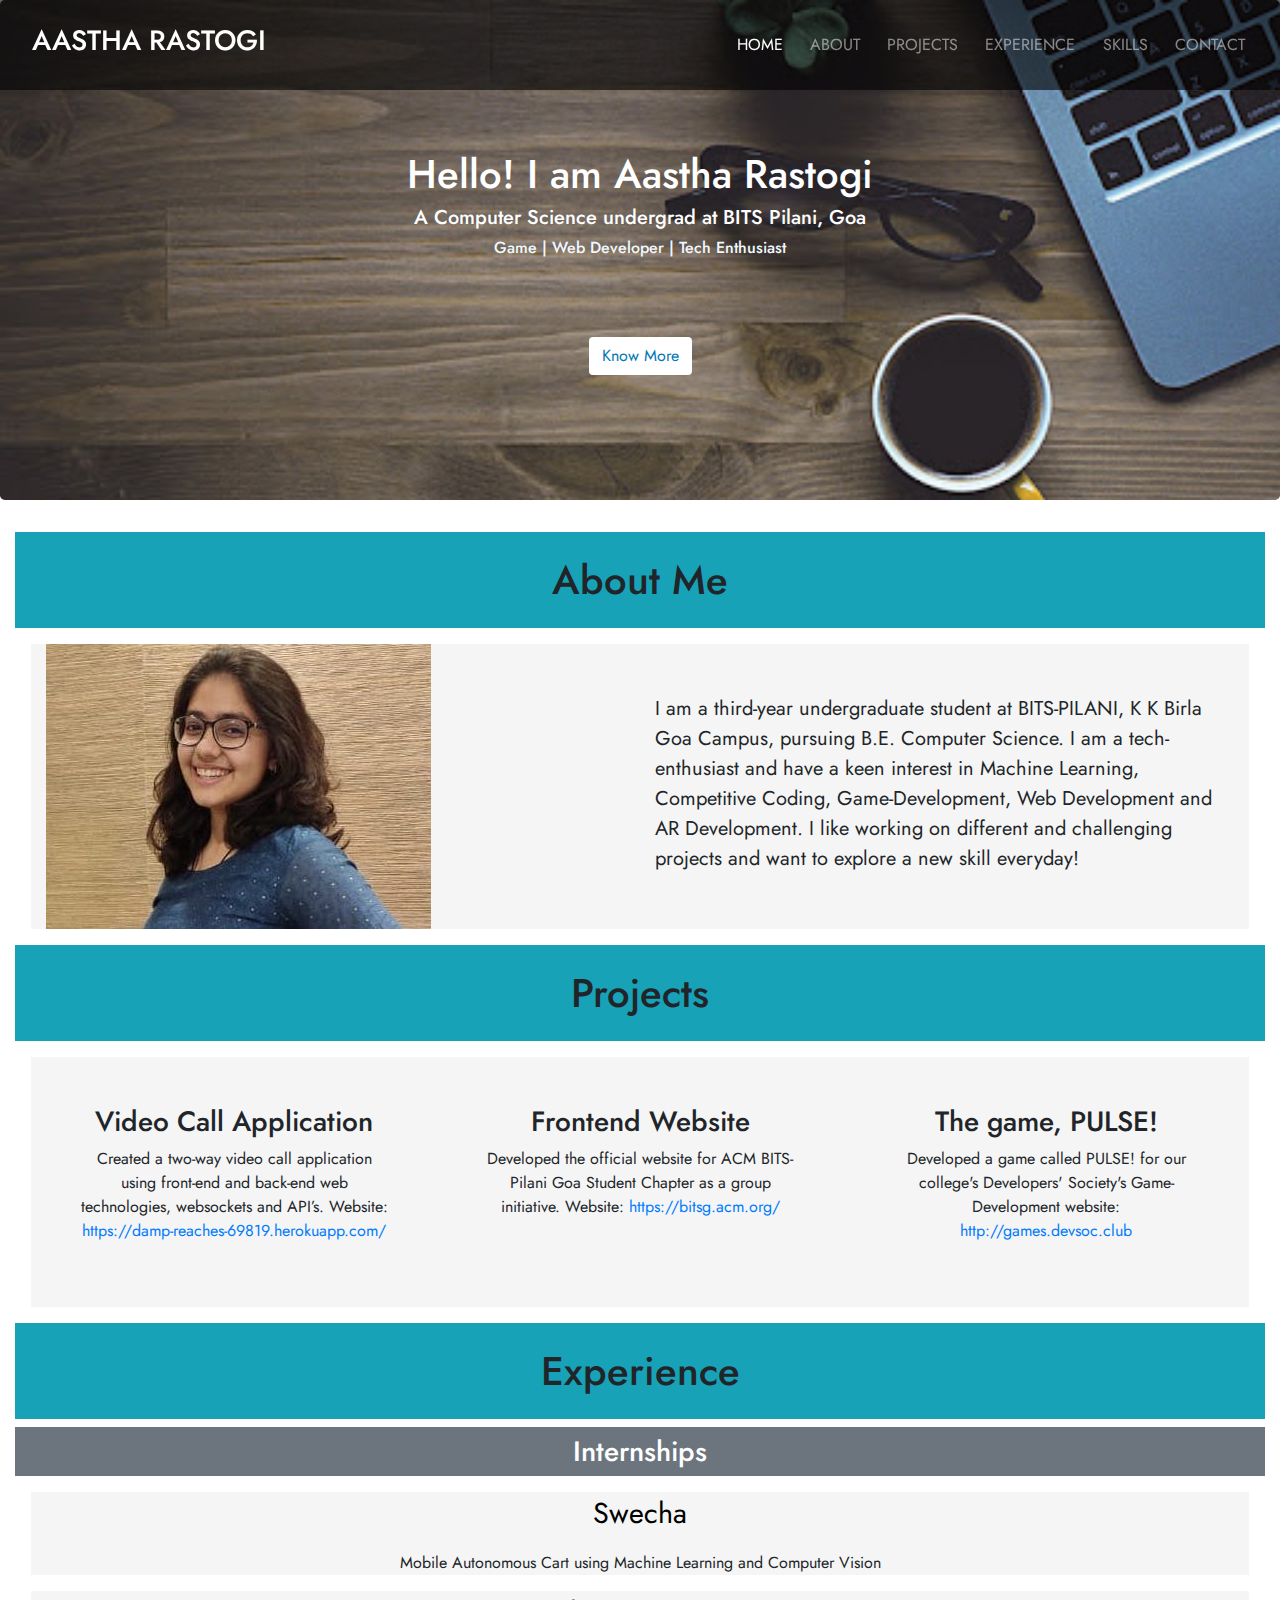
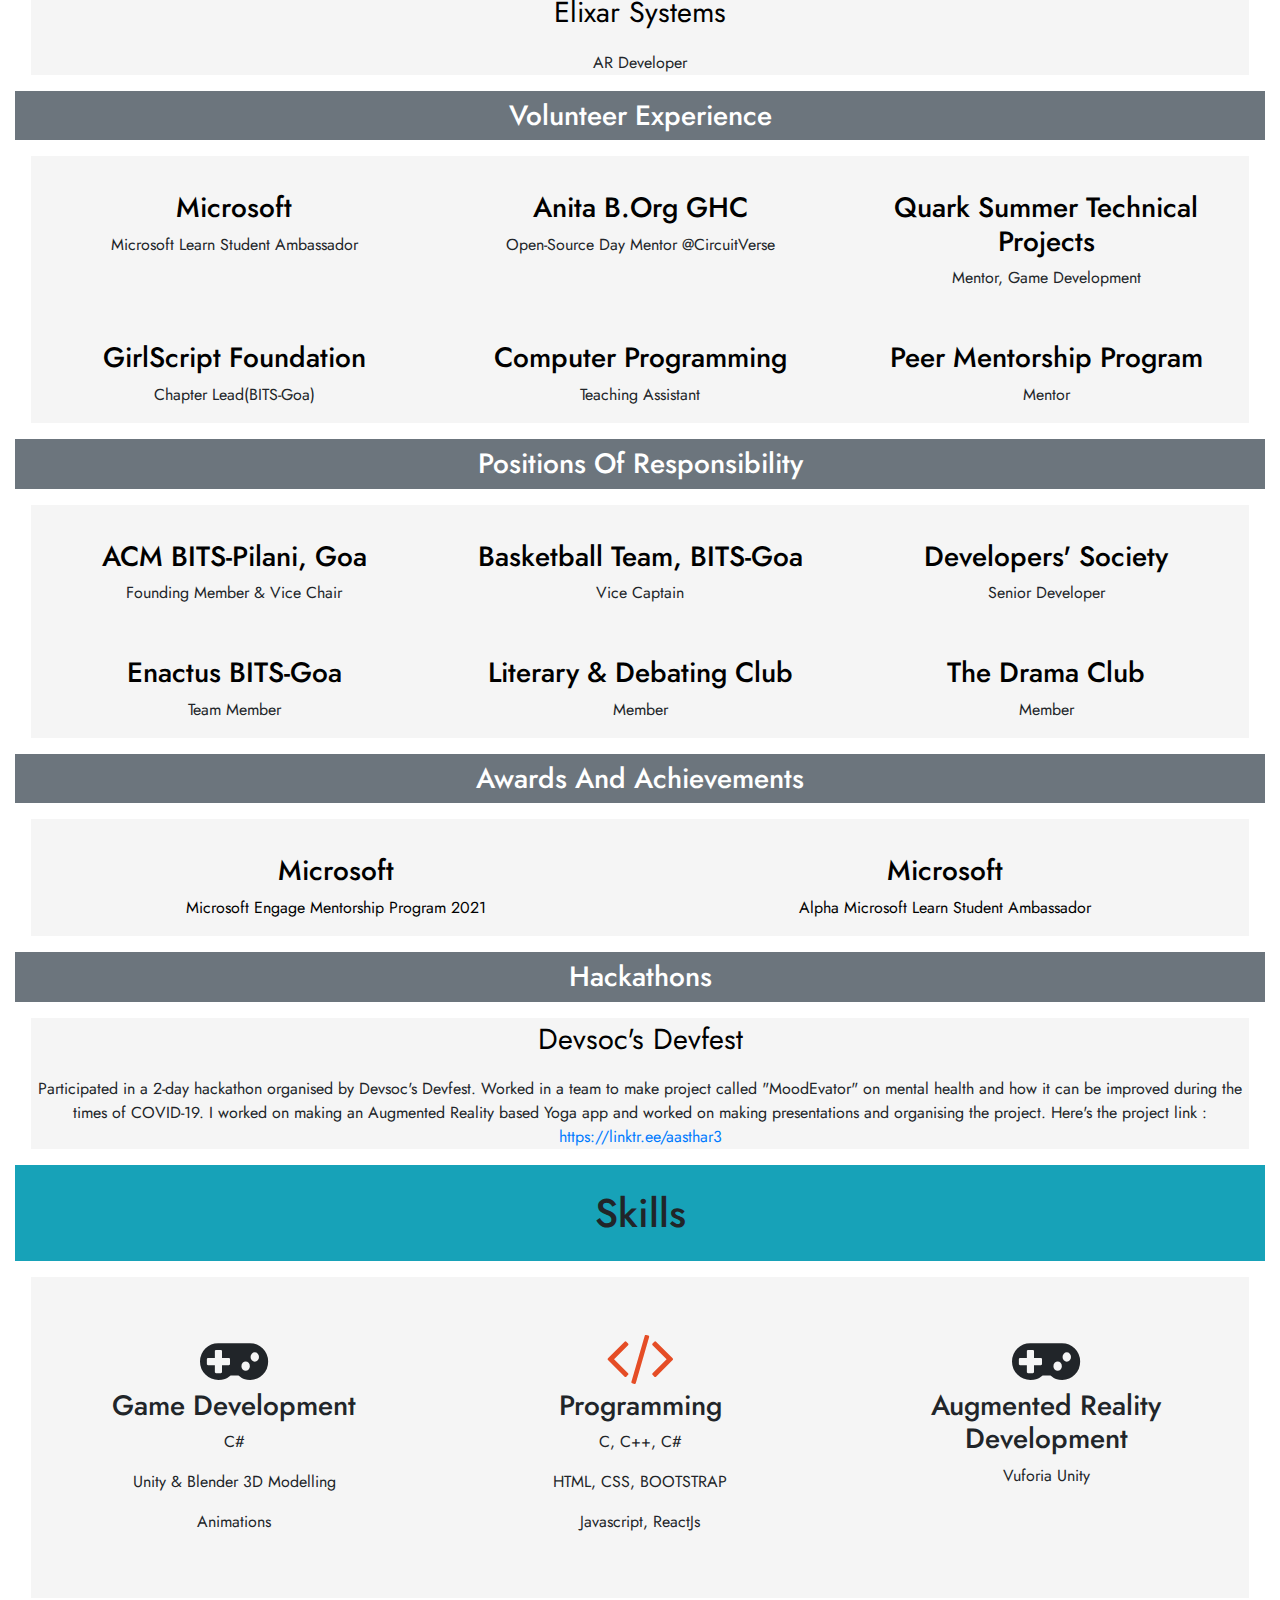
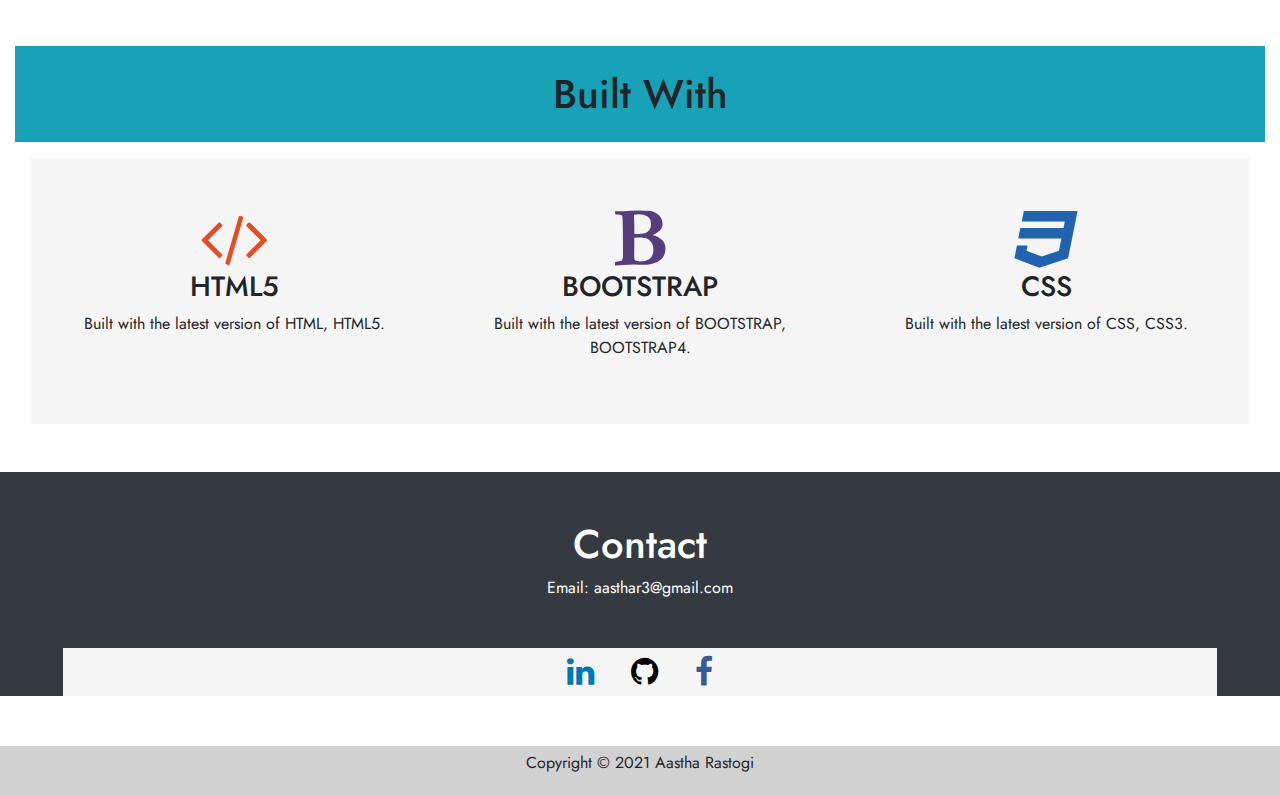
==== commit 2febc9c8: "Update myindex.html" ====
--- a/myindex.html
+++ b/myindex.html
@@ -77,7 +77,7 @@
                     </div>
                     <div class="col-lg-6 col-md-6 col-12">
                         
-                        <p style="font-size: 20px;margin-top: 50px;">I am a third-year undergraduate student at BITS-PILANI, K K Birla Goa Campus, pursuing B.E. Computer Science. I am a tech-enthusiast and have a keen interest in Game-Development, Web Development, AR Development, and Competitive Coding. I like working on different and challenging projects and want to explore a new skill everyday!</p>
+                        <p style="font-size: 20px;margin-top: 50px;">I am a third-year undergraduate student at BITS-PILANI, K K Birla Goa Campus, pursuing B.E. Computer Science. I am a tech-enthusiast and have a keen interest in Machine Learning, Competitive Coding, Game-Development, Web Development and AR Development. I like working on different and challenging projects and want to explore a new skill everyday!</p>
         
                     </div>
                     
@@ -340,4 +340,4 @@
     
     
 </body>
-</html>+</html>
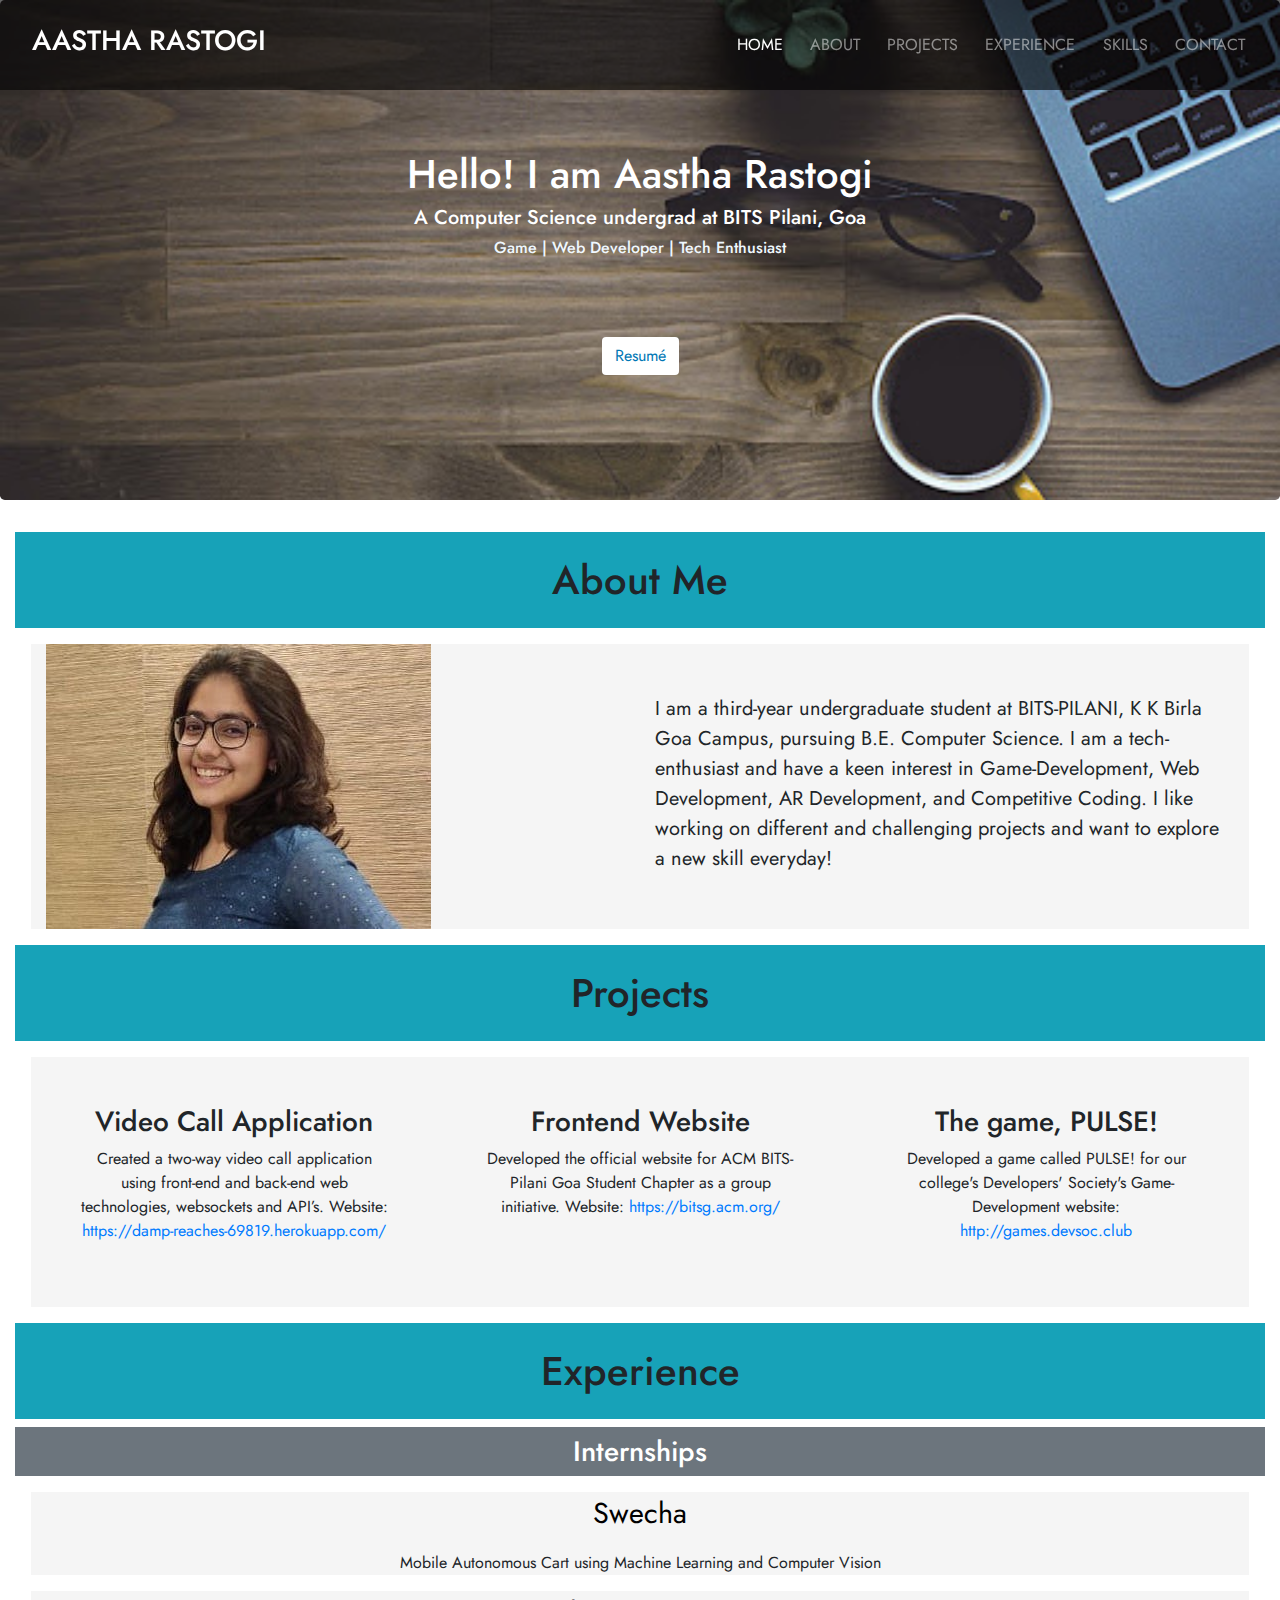
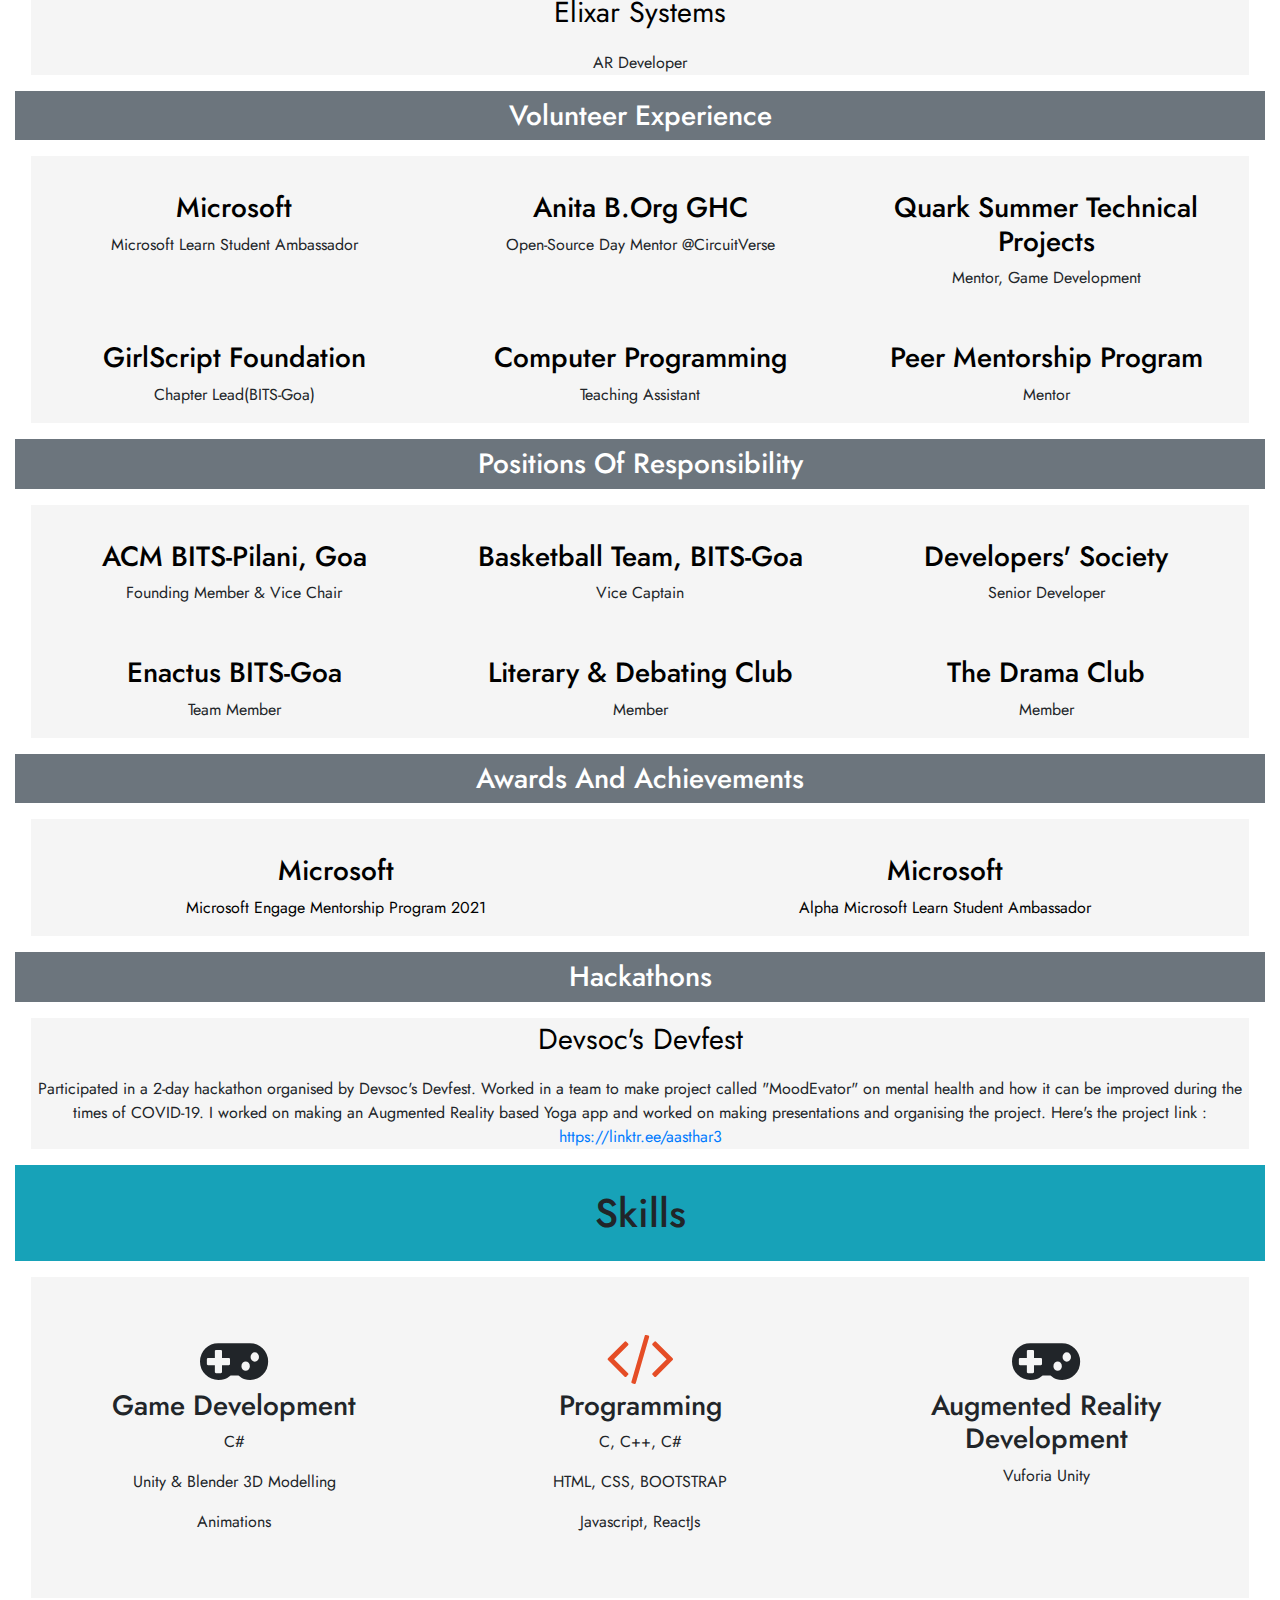
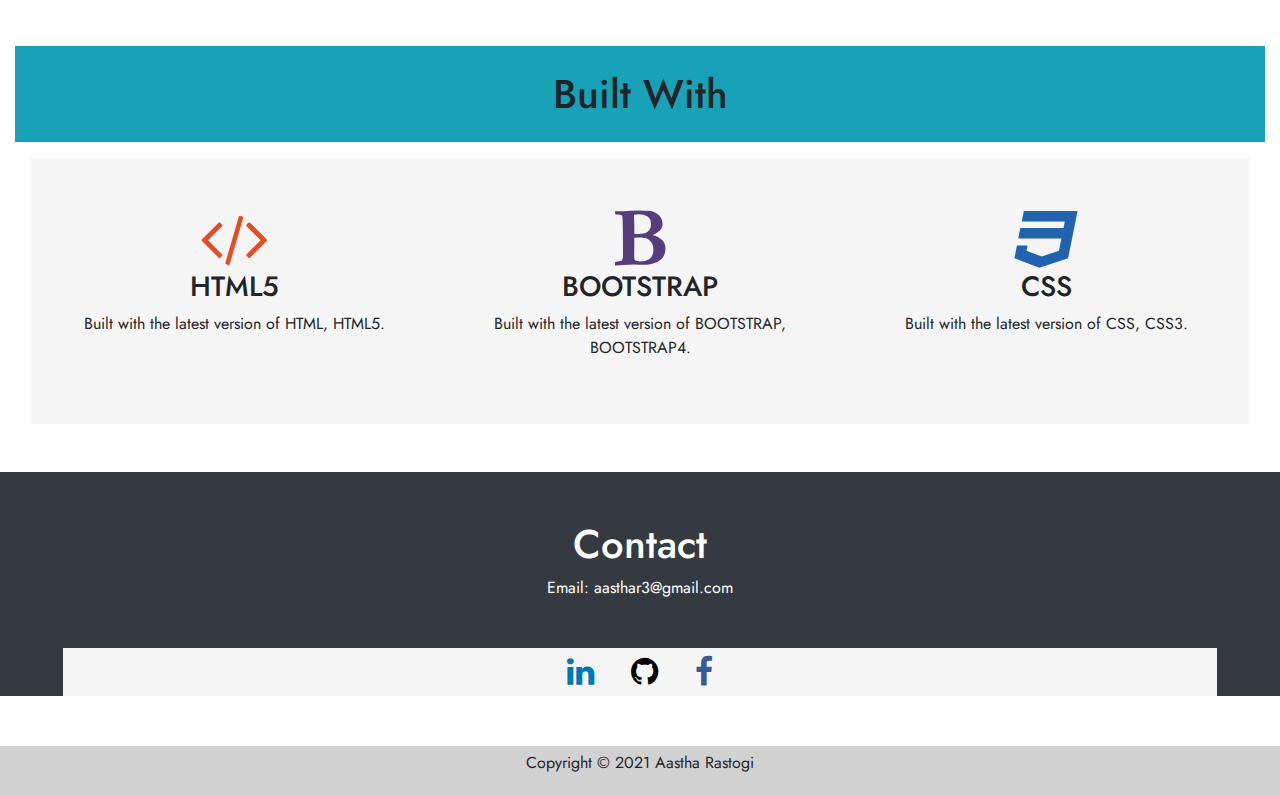
==== commit bd6fc85c: "update" ====
--- a/myindex.html
+++ b/myindex.html
@@ -56,7 +56,7 @@
                 <br><br><br>
                 <!-- <p class="mt-5 text-white">CSE undergraduate at BITS-Pilani, Goa 
                     Microsoft Engage' 21 | Alpha Microsoft Learn Student Ambassador</p>  -->
-                <button class="btn " style=" background-color: white"> <a href="#about" style="color: #0077b5 ">Know More</a></button>
+                <button class="btn " style=" background-color: white"> <a href="./cv.pdf" target="_blank" style="color: #0077b5 ">Resumé</a></button>
             </div>
             
         </div>
@@ -77,7 +77,7 @@
                     </div>
                     <div class="col-lg-6 col-md-6 col-12">
                         
-                        <p style="font-size: 20px;margin-top: 50px;">I am a third-year undergraduate student at BITS-PILANI, K K Birla Goa Campus, pursuing B.E. Computer Science. I am a tech-enthusiast and have a keen interest in Machine Learning, Competitive Coding, Game-Development, Web Development and AR Development. I like working on different and challenging projects and want to explore a new skill everyday!</p>
+                        <p style="font-size: 20px;margin-top: 50px;">I am a third-year undergraduate student at BITS-PILANI, K K Birla Goa Campus, pursuing B.E. Computer Science. I am a tech-enthusiast and have a keen interest in Game-Development, Web Development, AR Development, and Competitive Coding. I like working on different and challenging projects and want to explore a new skill everyday!</p>
         
                     </div>
                     
@@ -340,4 +340,4 @@
     
     
 </body>
-</html>
+</html>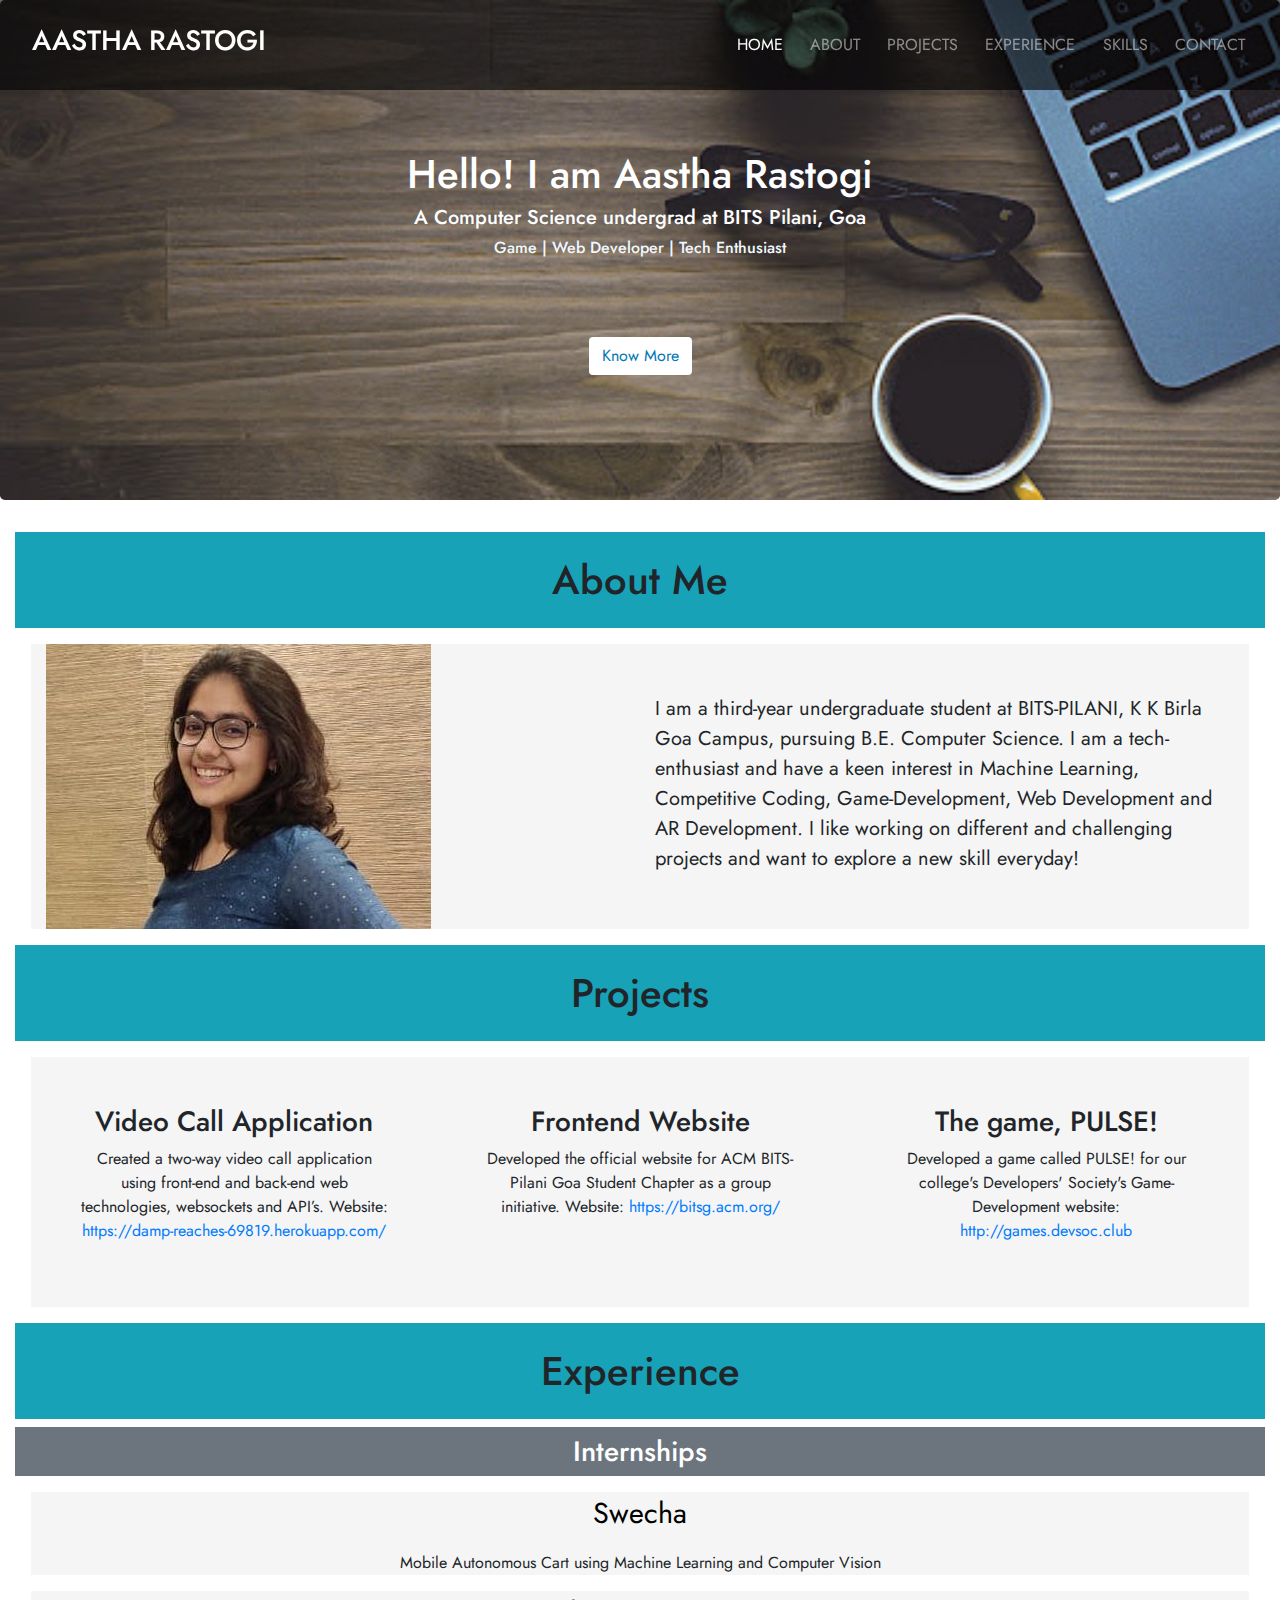
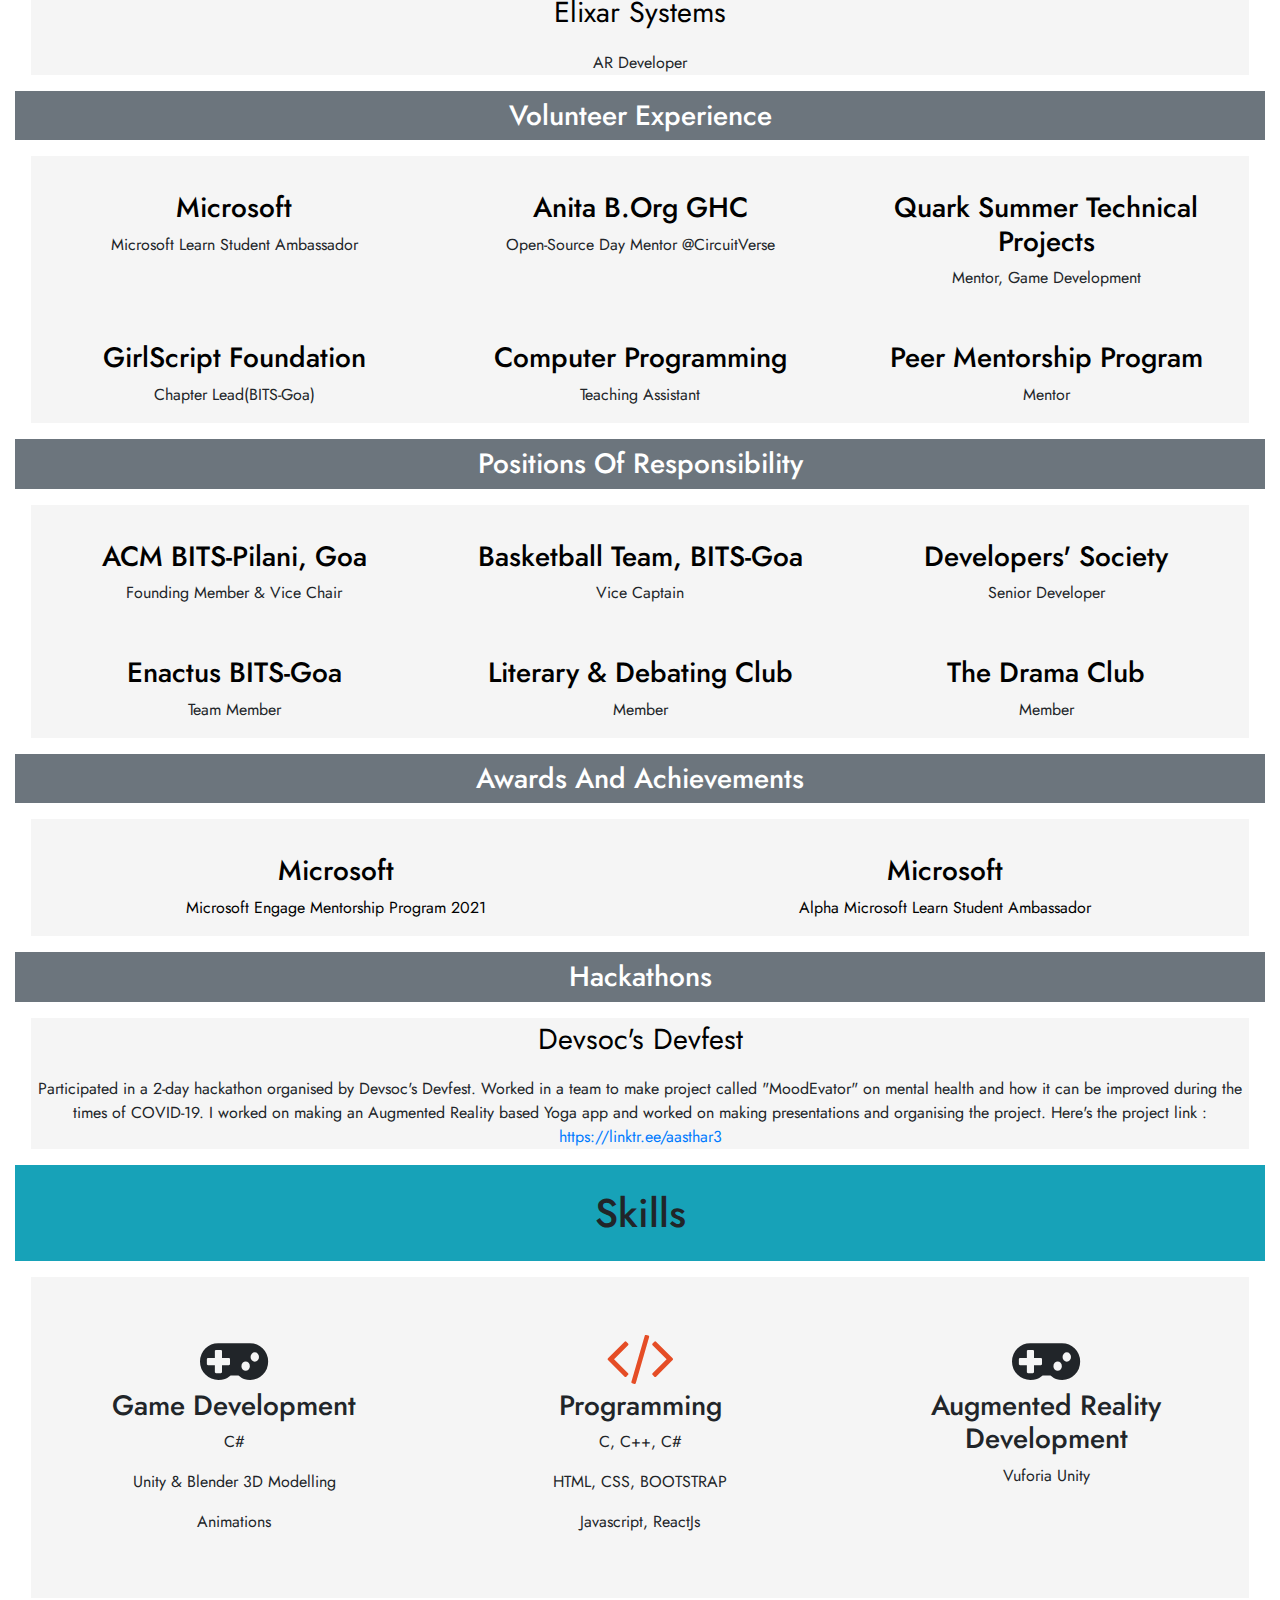
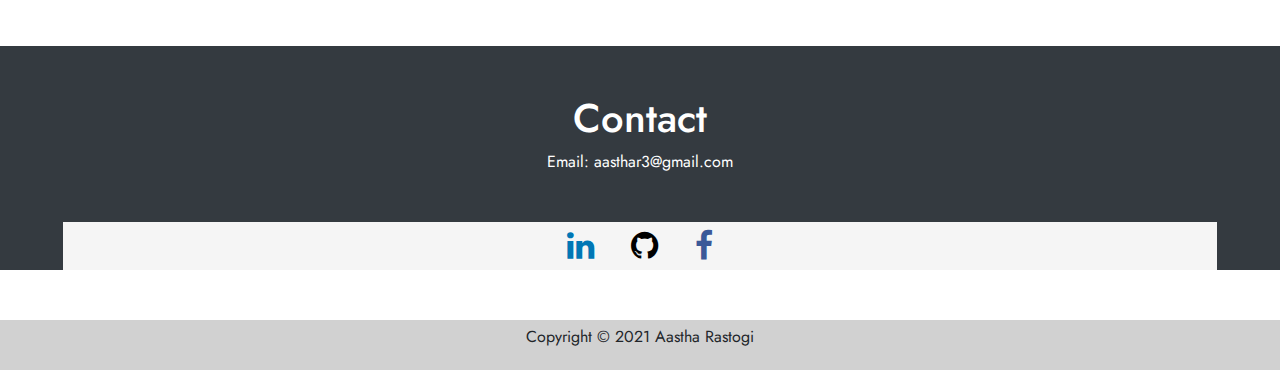
==== commit 1068b9fc: "Update myindex.html" ====
--- a/myindex.html
+++ b/myindex.html
@@ -56,7 +56,7 @@
                 <br><br><br>
                 <!-- <p class="mt-5 text-white">CSE undergraduate at BITS-Pilani, Goa 
                     Microsoft Engage' 21 | Alpha Microsoft Learn Student Ambassador</p>  -->
-                <button class="btn " style=" background-color: white"> <a href="./cv.pdf" target="_blank" style="color: #0077b5 ">Resumé</a></button>
+                <button class="btn " style=" background-color: white"> <a href="#about" style="color: #0077b5 ">Know More</a></button>
             </div>
             
         </div>
@@ -77,7 +77,7 @@
                     </div>
                     <div class="col-lg-6 col-md-6 col-12">
                         
-                        <p style="font-size: 20px;margin-top: 50px;">I am a third-year undergraduate student at BITS-PILANI, K K Birla Goa Campus, pursuing B.E. Computer Science. I am a tech-enthusiast and have a keen interest in Game-Development, Web Development, AR Development, and Competitive Coding. I like working on different and challenging projects and want to explore a new skill everyday!</p>
+                        <p style="font-size: 20px;margin-top: 50px;">I am a third-year undergraduate student at BITS-PILANI, K K Birla Goa Campus, pursuing B.E. Computer Science. I am a tech-enthusiast and have a keen interest in Machine Learning, Competitive Coding, Game-Development, Web Development and AR Development. I like working on different and challenging projects and want to explore a new skill everyday!</p>
         
                     </div>
                     
@@ -276,36 +276,6 @@
 
     <!-- skills end -->
 
-    
-    <!-- built with start -->
-    <section>
-        
-        <div class="container-fluid ">
-            <h1 class="text-center bg-info text-capitalize mt-5 p-4">Built With</h1>
-            <div class="row m-3 text-center padding">
-                <div class="col-sm-4 col-md-4 p-5">
-                    <i class="fa fa-code fa-2x"></i>
-                    <h3>HTML5</h3>
-                    <p>Built with the latest version of HTML, HTML5.</p>
-                </div>
-                <div class="col-sm-4 col-md-4 p-5">
-                    <i class="fa fa-bold fa-2x"></i>
-                    <h3>BOOTSTRAP</h3>
-                    <p>Built with the latest version of BOOTSTRAP, BOOTSTRAP4.</p>
-                </div>
-                <div class="col-sm-4 col-md-4 p-5">
-                    <i class="fa fa-css3 fa-2x"></i>
-                    <h3>CSS</h3>
-                    <p>Built with the latest version of CSS, CSS3.</p>
-                </div>
-            </div>
-        </div>
-        
-        
-        
-    </section>
-    <!-- built with end -->
-
     <!-- contact -->
     <footer>
         <div id="contact">
@@ -340,4 +310,4 @@
     
     
 </body>
-</html>+</html>
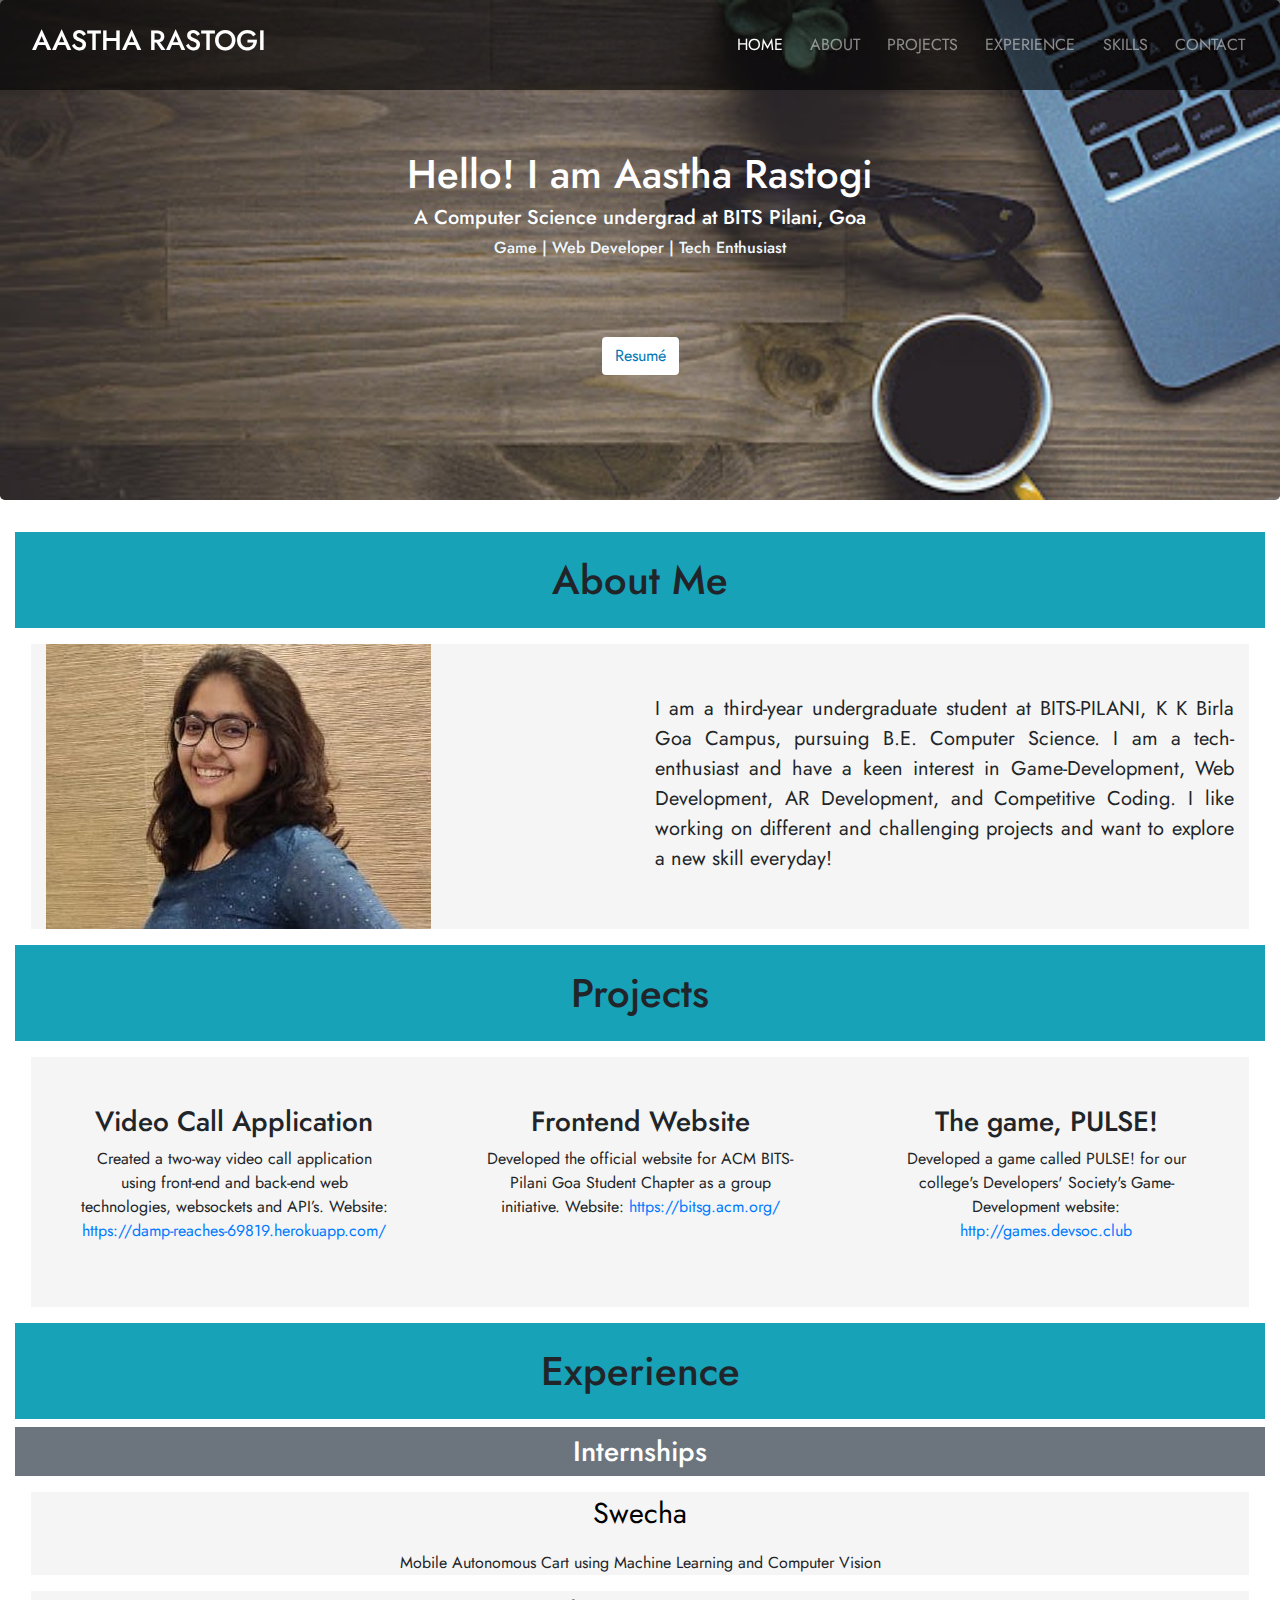
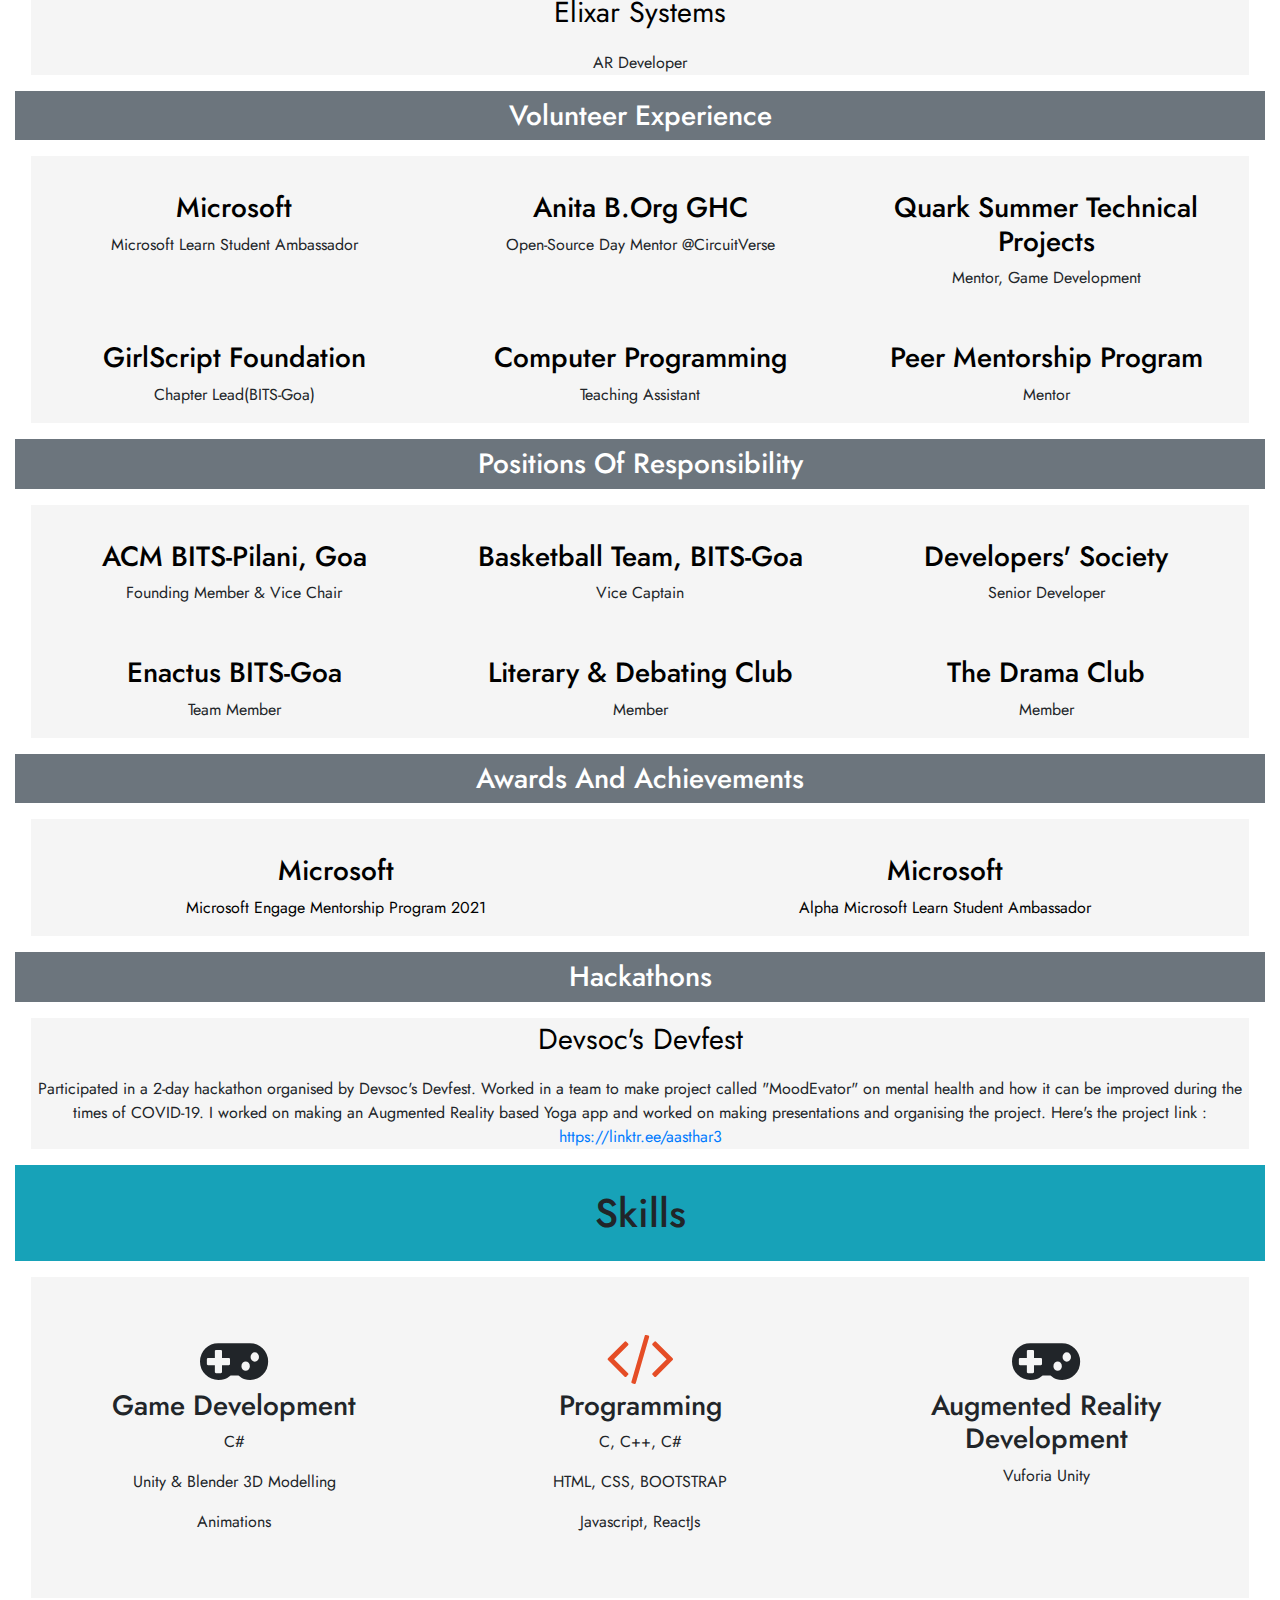
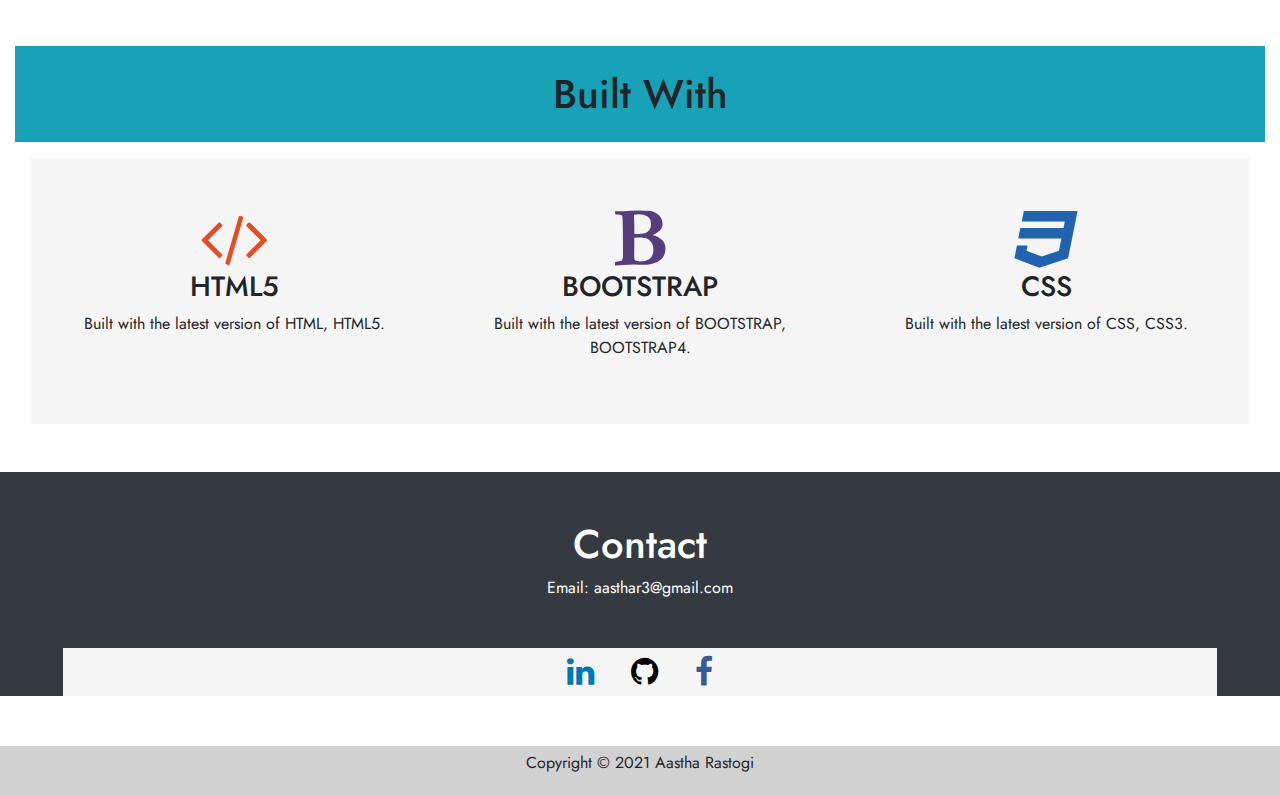
==== commit ef396439: "update" ====
--- a/myindex.html
+++ b/myindex.html
@@ -9,8 +9,7 @@
     <link rel="stylesheet" href="https://maxcdn.bootstrapcdn.com/bootstrap/4.4.1/css/bootstrap.min.css">
     <link href="https://fonts.googleapis.com/css2?family=Jost&display=swap" rel="stylesheet">
     <link rel="stylesheet" href="style.css">
-    <link rel="shortcut icon" type="image/png" href="./img/logo.png" />
-</head>
+    <link rel="shortcut icon" type="image/png" href="./img/newlogo.png" />
 <body>
 
     <header>
@@ -56,7 +55,7 @@
                 <br><br><br>
                 <!-- <p class="mt-5 text-white">CSE undergraduate at BITS-Pilani, Goa 
                     Microsoft Engage' 21 | Alpha Microsoft Learn Student Ambassador</p>  -->
-                <button class="btn " style=" background-color: white"> <a href="#about" style="color: #0077b5 ">Know More</a></button>
+                <button class="btn " style=" background-color: white"> <a href="./cv.pdf" target="_blank" style="color: #0077b5 ">Resumé</a></button>
             </div>
             
         </div>
@@ -75,9 +74,9 @@
                     <div class="col-lg-6 col-md-6 col-12">
                         <img src="/img/me.jpg" alt="" class="img-fluid">
                     </div>
-                    <div class="col-lg-6 col-md-6 col-12">
-                        
-                        <p style="font-size: 20px;margin-top: 50px;">I am a third-year undergraduate student at BITS-PILANI, K K Birla Goa Campus, pursuing B.E. Computer Science. I am a tech-enthusiast and have a keen interest in Machine Learning, Competitive Coding, Game-Development, Web Development and AR Development. I like working on different and challenging projects and want to explore a new skill everyday!</p>
+                    <div style="text-align: justify; margin-left: 20;" class="col-lg-6 col-md-6 col-12">
+                        
+                        <p style="font-size: 20px;margin-top: 50px;">I am a third-year undergraduate student at BITS-PILANI, K K Birla Goa Campus, pursuing B.E. Computer Science. I am a tech-enthusiast and have a keen interest in Game-Development, Web Development, AR Development, and Competitive Coding. I like working on different and challenging projects and want to explore a new skill everyday!</p>
         
                     </div>
                     
@@ -276,6 +275,36 @@
 
     <!-- skills end -->
 
+    
+    <!-- built with start -->
+    <section>
+        
+        <div class="container-fluid ">
+            <h1 class="text-center bg-info text-capitalize mt-5 p-4">Built With</h1>
+            <div class="row m-3 text-center padding">
+                <div class="col-sm-4 col-md-4 p-5">
+                    <i class="fa fa-code fa-2x"></i>
+                    <h3>HTML5</h3>
+                    <p>Built with the latest version of HTML, HTML5.</p>
+                </div>
+                <div class="col-sm-4 col-md-4 p-5">
+                    <i class="fa fa-bold fa-2x"></i>
+                    <h3>BOOTSTRAP</h3>
+                    <p>Built with the latest version of BOOTSTRAP, BOOTSTRAP4.</p>
+                </div>
+                <div class="col-sm-4 col-md-4 p-5">
+                    <i class="fa fa-css3 fa-2x"></i>
+                    <h3>CSS</h3>
+                    <p>Built with the latest version of CSS, CSS3.</p>
+                </div>
+            </div>
+        </div>
+        
+        
+        
+    </section>
+    <!-- built with end -->
+
     <!-- contact -->
     <footer>
         <div id="contact">
@@ -310,4 +339,4 @@
     
     
 </body>
-</html>
+</html>